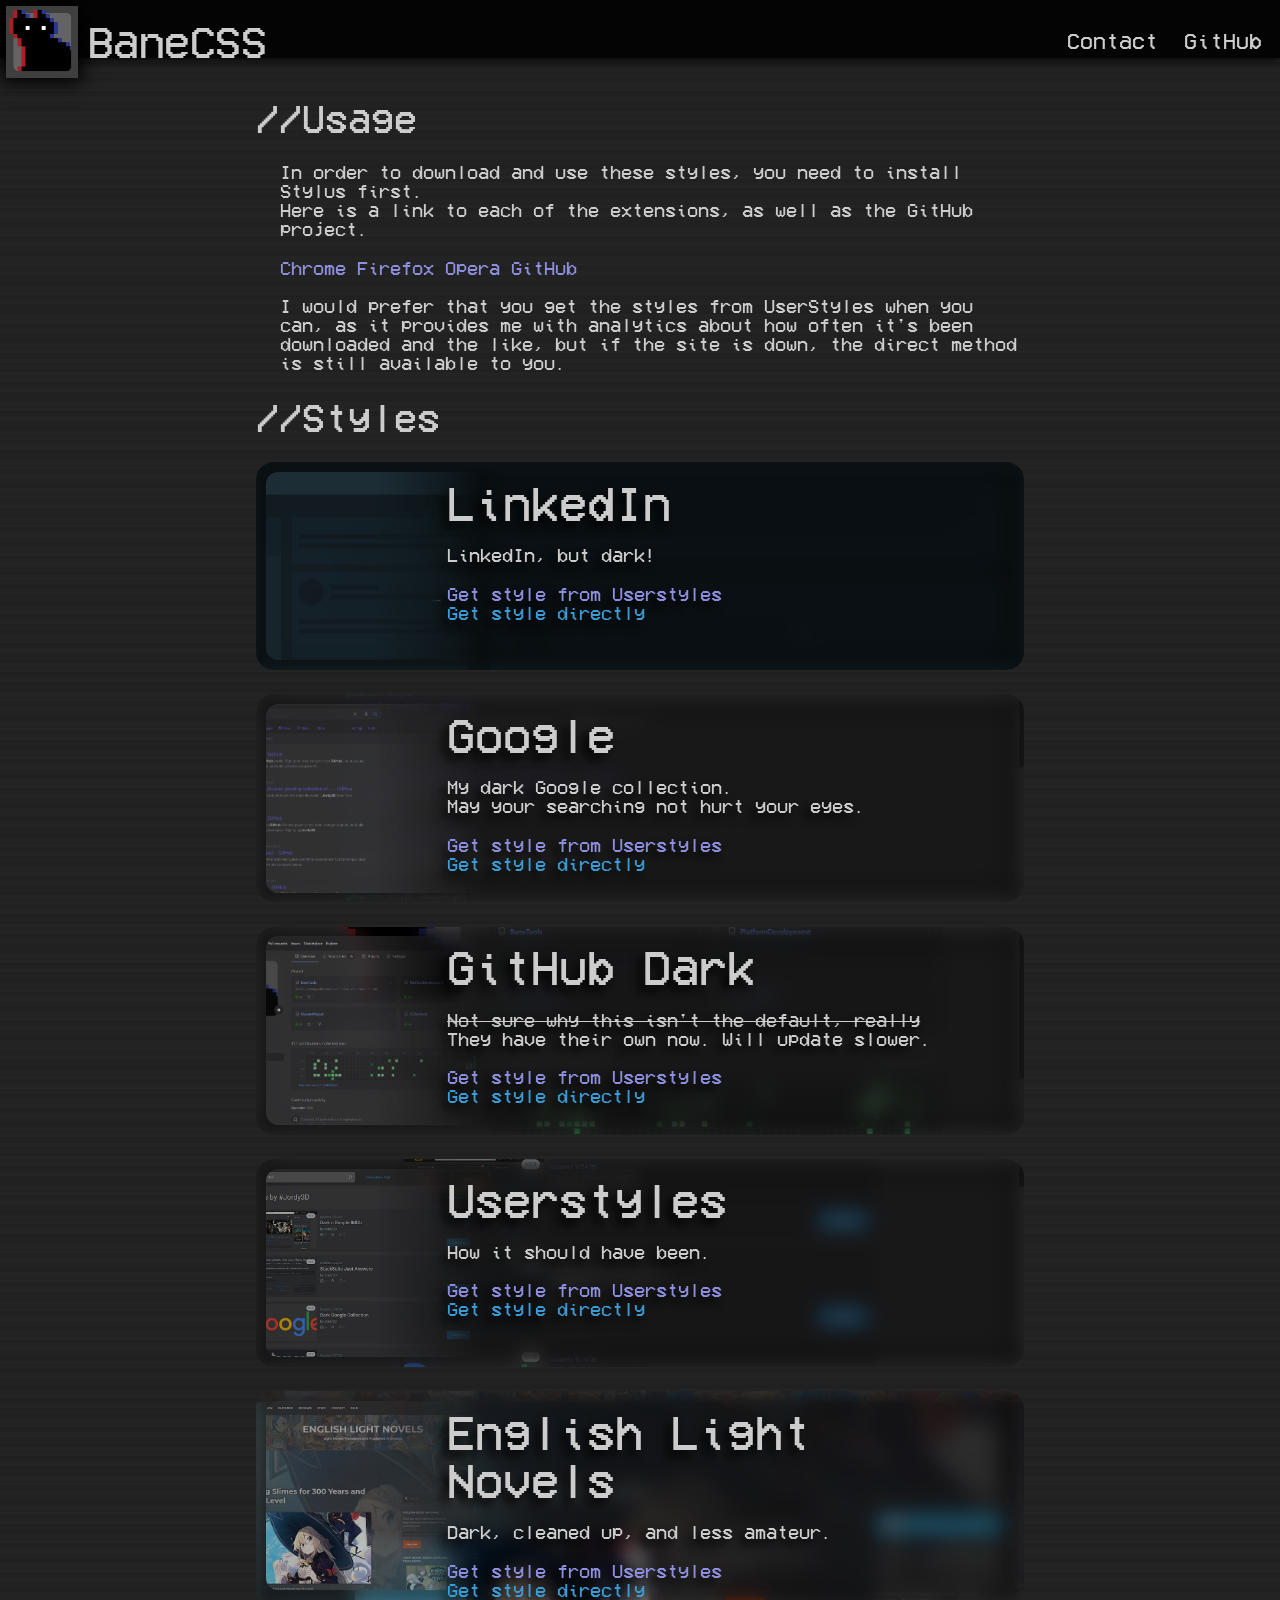
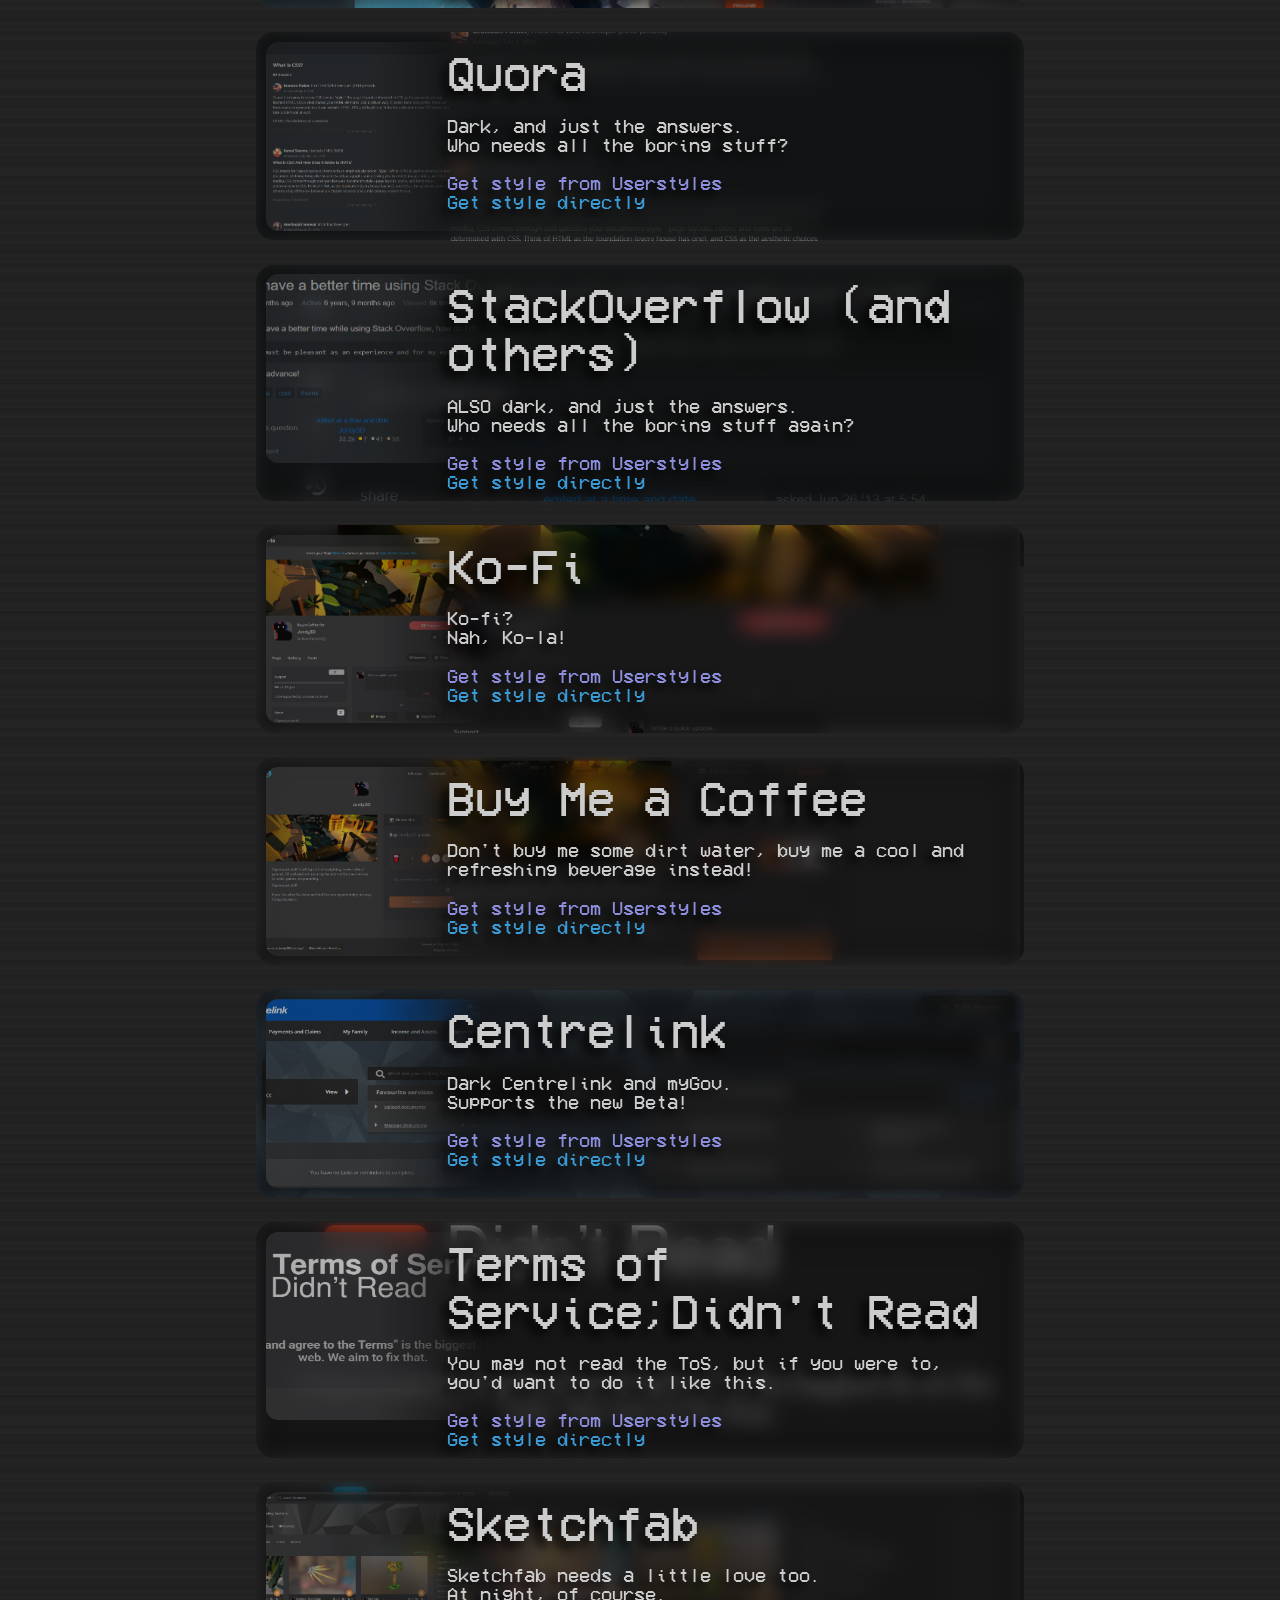
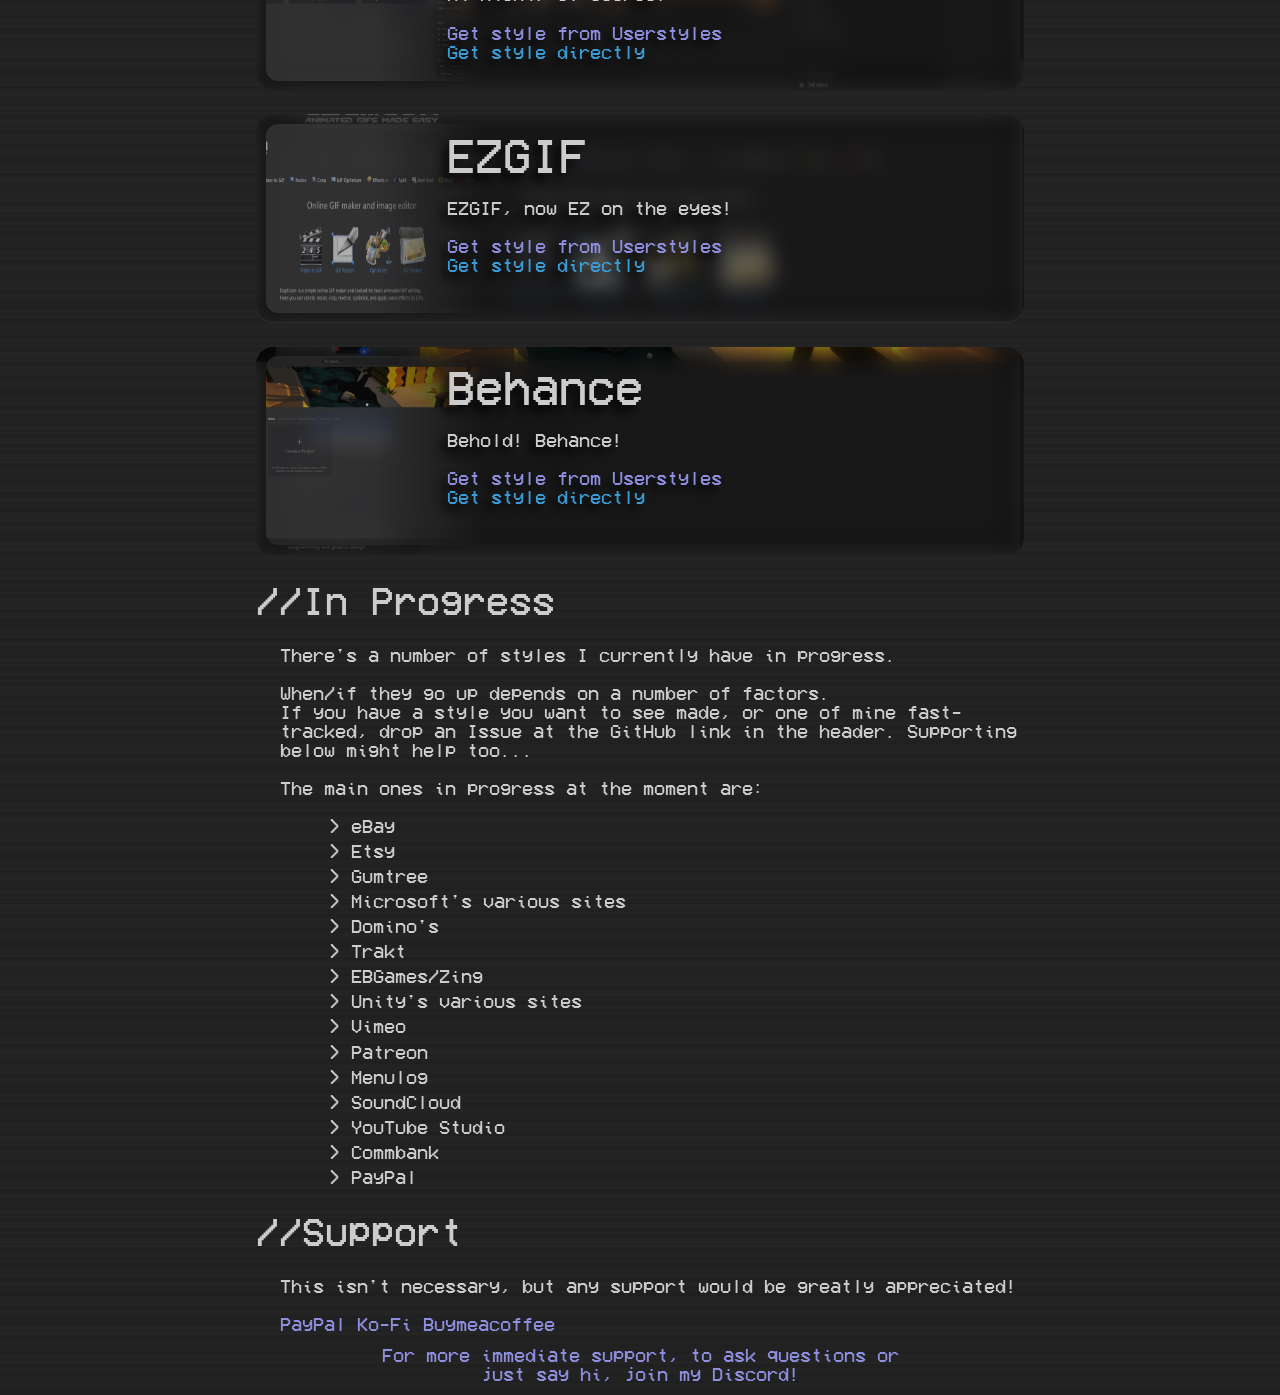
==== index.html @ 8710f9dc "Updated Google and LinkedIn" ====
<!DOCTYPE html>
<html lang="en">

<head>
    <meta charset="UTF-8">
    <link rel="stylesheet" href="./style.css">
    <link rel="icon" href="./files/logo.png">
    <title>BaneCSS</title>
</head>

<body>
    <div class="header">
        <div class="logo">
            <img class="logoImg" src="./files/logo.png" style="width:40px; height: 40px;">

            <h1 style="line-height: 0.3;">BaneCSS</h1>
        </div>

        <h4 class="NavBar">
            <a id="secret" style="opacity: 0; margin-right: 10px;" href="./test.html">Test page</a>
            <a id="contact" href="https://twitter.com/Jordy_3D">Contact</a>
            <a id="support" href="https://github.com/Jordy3D/Jordy3D.github.io/issues">GitHub</a>
        </h4>
    </div>

    <div class="crt">
        <div class="scan" style="background-image: url(./files/scan.png); background-position: center; background-size: cover;">
        </div>
    </div>
    <div class="content">
        <h1 class="separator-title">//Usage</h1>

        <div class="section">
            <div class="section-content">
                <p>In order to download and use these styles, you need to install Stylus first.<br>Here is a link to each of the extensions, as well as the GitHub project.</p>
                <div class="stylus-button-holder">
                    <a id="chrome" href="https://chrome.google.com/webstore/detail/stylus/clngdbkpkpeebahjckkjfobafhncgmne?hl=en">Chrome</a>
                    <a id="firefox" href="https://addons.mozilla.org/en-US/firefox/addon/styl-us/">Firefox</a>
                    <a id="opera" href="https://addons.opera.com/en/extensions/details/stylus/">Opera</a>
                    <a id="github-stylus" href="https://github.com/openstyles/stylus">GitHub</a>
                </div>
                <p>I would prefer that you get the styles from UserStyles when you can, as it provides me with analytics about how often it's been downloaded and the like, but if the site is down, the direct method is still available to you.</p>
            </div>
        </div>

        <h1 class="separatorTitle">//Styles</h1>


        <div class="styleListContainer">
            <div class="column">
                <div class="styleCard">
                    <div class="styleData" style="background-image: url(./files/css/images/LinkedDark.png); background-position: center; background-size: cover;">
                        <div class="styleBGFilter">
                            <div class="styleImageHolder">
                                <img loading="lazy" src="./files/css/images/LinkedDark.png "></img>
                            </div>
                            <div class="styleInfo">
                                <h4 class="styleTitle">LinkedIn</h4>
                                <p>LinkedIn, but dark!</p>
                                <div class="styleButton">
                                    <a href="https://userstyles.org/styles/173399/linkeddark">Get style from Userstyles</a>
                                    <a href="https://raw.githubusercontent.com/Jordy3D/Jordy3D.github.io/master/files/css/styles/linkedin.user.css" target="_blank" style="color: #3a9cd6;">Get style directly</a>
                                </div>
                            </div>
                        </div>
                    </div>
                </div>
                <div class="styleCard">
                    <div class="styleData" style="background-image: url(./files/css/images/google.png); background-position: center; background-size: cover;">
                        <div class="styleBGFilter">
                            <div class="styleImageHolder">
                                <img loading="lazy" src="./files/css/images/google.png "></img>
                            </div>
                            <div class="styleInfo">
                                <h4 class="styleTitle">Google</h4>
                                <p>My dark Google collection. <br>May your searching not hurt your eyes.</p>
                                <div class="styleButton">
                                    <a href="https://userstyles.org/styles/174098/dark-google-collection">Get style from Userstyles</a>
                                    <a href="https://raw.githubusercontent.com/Jordy3D/Jordy3D.github.io/master/files/css/styles/google.user.css" target="_blank" style="color: #3a9cd6;">Get style directly</a>
                                </div>
                            </div>
                        </div>
                    </div>
                </div>
                <div class="styleCard">
                    <div class="styleData" style="background-image: url(./files/css/images/github.png); background-position: center; background-size: cover;">
                        <div class="styleBGFilter">
                            <div class="styleImageHolder">
                                <img loading="lazy" src="./files/css/images/github.png "></img>
                            </div>
                            <div class="styleInfo">
                                <h4 class="styleTitle">GitHub Dark</h4>
                                <p><strike>Not sure why this isn't the default, really</strike> <br>They have their own now. Will update slower.</p>
                                <div class="styleButton">
                                    <a href="https://userstyles.org/styles/190090/github-dark-by-bane">Get style from Userstyles</a>
                                    <a href="https://raw.githubusercontent.com/Jordy3D/Jordy3D.github.io/master/files/css/styles/github.user.css" target="_blank" style="color: #3a9cd6;">Get style directly</a>
                                </div>
                            </div>
                        </div>
                    </div>
                </div>
                <div class="styleCard">
                    <div class="styleData" style="background-image: url(./files/css/images/UserStyles.png); background-position: center; background-size: cover;">
                        <div class="styleBGFilter">
                            <div class="styleImageHolder">
                                <img loading="lazy" src="./files/css/images/UserStyles.png "></img>
                            </div>
                            <div class="styleInfo">
                                <h4 class="styleTitle">Userstyles</h4>
                                <p>How it should have been.</p>
                                <div class="styleButton">
                                    <a href="https://userstyles.org/styles/189900/userstyles-how-it-should-have-been">Get style from Userstyles</a>
                                    <a href="https://raw.githubusercontent.com/Jordy3D/Jordy3D.github.io/master/files/css/styles/userstyles.user.css" target="_blank" style="color: #3a9cd6;">Get style directly</a>
                                </div>
                            </div>
                        </div>
                    </div>
                </div>
                <div class="styleCard">
                    <div class="styleData" style="background-image: url(./files/css/images/EnglishLN.png); background-position: center; background-size: cover;">
                        <div class="styleBGFilter">
                            <div class="styleImageHolder">
                                <img loading="lazy" src="./files/css/images/EnglishLN.png "></img>
                            </div>
                            <div class="styleInfo">
                                <h4 class="styleTitle">English Light Novels</h4>
                                <p>Dark, cleaned up, and less amateur.</p>
                                <div class="styleButton">
                                    <a href="https://userstyles.org/styles/186916/english-ln-dark">Get style from Userstyles</a>
                                    <a href="https://raw.githubusercontent.com/Jordy3D/Jordy3D.github.io/master/files/css/styles/eln.user.css" target="_blank" style="color: #3a9cd6;">Get style directly</a>
                                </div>
                            </div>
                        </div>
                    </div>
                </div>
                <div class="styleCard">
                    <div class="styleData" style="background-image: url(./files/css/images/quora.png); background-position: center; background-size: cover;">
                        <div class="styleBGFilter">
                            <div class="styleImageHolder">
                                <img loading="lazy" src="./files/css/images/quora.png "></img>
                            </div>
                            <div class="styleInfo ">
                                <h4 class="styleTitle ">Quora</h4>
                                <p>Dark, and just the answers. <br>Who needs all the boring stuff?</p>
                                <div class="styleButton ">
                                    <a href="https://userstyles.org/styles/185971/quora-just-answers ">Get style from Userstyles</a>
                                    <a href="https://raw.githubusercontent.com/Jordy3D/Jordy3D.github.io/master/files/css/styles/quora.user.css " target="_blank " style="color: #3a9cd6; ">Get style directly</a>
                                </div>
                            </div>
                        </div>
                    </div>
                </div>
            </div>
            <div class="column">
                <div class="styleCard">
                    <div class="styleData" style="background-image: url(./files/css/images/StackAnswers.png); background-position: center; background-size: cover;">
                        <div class="styleBGFilter">
                            <div class="styleImageHolder">
                                <img loading="lazy" src="./files/css/images/StackAnswers.png "></img>
                            </div>
                            <div class="styleInfo ">
                                <h4 class="styleTitle ">StackOverflow (and others)</h4>
                                <p>ALSO dark, and just the answers. <br>Who needs all the boring stuff again?</p>
                                <div class="styleButton ">
                                    <a href="https://userstyles.org/styles/181633/stacksuite-just-answers ">Get style from Userstyles</a>
                                    <a href="https://raw.githubusercontent.com/Jordy3D/Jordy3D.github.io/master/files/css/styles/stack.user.css " target="_blank " style="color: #3a9cd6; ">Get style directly</a>
                                </div>
                            </div>
                        </div>
                    </div>
                </div>
                <div class="styleCard">
                    <div class="styleData" style="background-image: url(./files/css/images/Ko-la.png); background-position: center; background-size: cover;">
                        <div class="styleBGFilter">
                            <div class="styleImageHolder">
                                <img loading="lazy" src="./files/css/images/Ko-la.png "></img>
                            </div>
                            <div class="styleInfo ">
                                <h4 class="styleTitle ">Ko-Fi</h4>
                                <p>Ko-fi? <br>Nah, Ko-la!</p>
                                <div class="styleButton ">
                                    <a href="https://userstyles.org/styles/176278/ko-la ">Get style from Userstyles</a>
                                    <a href="https://raw.githubusercontent.com/Jordy3D/Jordy3D.github.io/master/files/css/styles/ko-fi.user.css " target="_blank " style="color: #3a9cd6; ">Get style directly</a>
                                </div>
                            </div>
                        </div>
                    </div>
                </div>
                <div class="styleCard">
                    <div class="styleData" style="background-image: url(./files/css/images/buymeacola.png); background-position: center; background-size: cover;">
                        <div class="styleBGFilter">
                            <div class="styleImageHolder">
                                <img loading="lazy" src="./files/css/images/buymeacola.png "></img>
                            </div>
                            <div class="styleInfo ">
                                <h4 class="styleTitle ">Buy Me a Coffee</h4>
                                <p>Don't buy me some dirt water, buy me a cool and refreshing beverage instead!</p>
                                <div class="styleButton ">
                                    <a href="https://userstyles.org/styles/176276/buy-me-a-cola ">Get style from Userstyles</a>
                                    <a href="https://raw.githubusercontent.com/Jordy3D/Jordy3D.github.io/master/files/css/styles/buymeacoffee.user.css " target="_blank " style="color: #3a9cd6; ">Get style directly</a>
                                </div>
                            </div>
                        </div>
                    </div>
                </div>
                <div class="styleCard">
                    <div class="styleData" style="background-image: url(./files/css/images/centrelink.png); background-position: center; background-size: cover;">
                        <div class="styleBGFilter">
                            <div class="styleImageHolder">
                                <img loading="lazy" src="./files/css/images/centrelink.png "></img>
                            </div>
                            <div class="styleInfo ">
                                <h4 class="styleTitle ">Centrelink</h4>
                                <p>Dark Centrelink and myGov. <br>Supports the new Beta!</p>
                                <div class="styleButton ">
                                    <a href="https://userstyles.org/styles/173401/centrelink-dark ">Get style from Userstyles</a>
                                    <a href="https://raw.githubusercontent.com/Jordy3D/Jordy3D.github.io/master/files/css/styles/centrelink.user.css " target="_blank " style="color: #3a9cd6; ">Get style directly</a>
                                </div>
                            </div>
                        </div>
                    </div>
                </div>
                <div class="styleCard">
                    <div class="styleData" style="background-image: url(./files/css/images/ToSDR.png); background-position: center; background-size: cover;">
                        <div class="styleBGFilter">
                            <div class="styleImageHolder">
                                <img loading="lazy" src="./files/css/images/ToSDR.png "></img>
                            </div>
                            <div class="styleInfo ">
                                <h4 class="styleTitle ">Terms of Service;Didn't Read</h4>
                                <p>You may not read the ToS, but if you were to, you'd want to do it like this.</p>
                                <div class="styleButton ">
                                    <a href="https://userstyles.org/styles/176276/buy-me-a-cola ">Get style from Userstyles</a>
                                    <a href="https://raw.githubusercontent.com/Jordy3D/Jordy3D.github.io/master/files/css/styles/tosdr.user.css " target="_blank " style="color: #3a9cd6; ">Get style directly</a>
                                </div>
                            </div>
                        </div>
                    </div>
                </div>
                <div class="styleCard">
                    <div class="styleData" style="background-image: url(./files/css/images/sketchfab.png); background-position: center; background-size: cover;">
                        <div class="styleBGFilter">
                            <div class="styleImageHolder">
                                <img loading="lazy" src="./files/css/images/sketchfab.png "></img>
                            </div>
                            <div class="styleInfo ">
                                <h4 class="styleTitle ">Sketchfab</h4>
                                <p>Sketchfab needs a little love too. <br>At night, of course.</p>
                                <div class="styleButton ">
                                    <a href="https://userstyles.org/styles/173209/darkfab">Get style from Userstyles</a>
                                    <a href="https://raw.githubusercontent.com/Jordy3D/Jordy3D.github.io/master/files/css/styles/sketchfab.user.css " target="_blank " style="color: #3a9cd6; ">Get style directly</a>
                                </div>
                            </div>
                        </div>
                    </div>
                </div>
                <div class="styleCard">
                    <div class="styleData" style="background-image: url(./files/css/images/ezgif.png); background-position: center; background-size: cover;">
                        <div class="styleBGFilter">
                            <div class="styleImageHolder">
                                <img loading="lazy" src="./files/css/images/ezgif.png "></img>
                            </div>
                            <div class="styleInfo ">
                                <h4 class="styleTitle ">EZGIF</h4>
                                <p>EZGIF, now EZ on the eyes!</p>
                                <div class="styleButton ">
                                    <a href="https://userstyles.org/styles/190136">Get style from Userstyles</a>
                                    <a href="https://raw.githubusercontent.com/Jordy3D/Jordy3D.github.io/master/files/css/styles/ezgif.user.css " target="_blank " style="color: #3a9cd6; ">Get style directly</a>
                                </div>
                            </div>
                        </div>
                    </div>
                </div>
            </div>
            <div class="styleCard">
                <div class="styleData" style="background-image: url(./files/css/images/behance.png); background-position: center; background-size: cover;">
                    <div class="styleBGFilter">
                        <div class="styleImageHolder">
                            <img loading="lazy" src="./files/css/images/behance.png "></img>
                        </div>
                        <div class="styleInfo ">
                            <h4 class="styleTitle ">Behance</h4>
                            <p>Behold! Behance!</p>
                            <div class="styleButton ">
                                <a href="https://userstyles.org/styles/190969/behance-dark-by-bane">Get style from Userstyles</a>
                                <a href="https://raw.githubusercontent.com/Jordy3D/Jordy3D.github.io/master/files/css/styles/behance.user.css " target="_blank " style="color: #3a9cd6; ">Get style directly</a>
                            </div>
                        </div>
                    </div>
                </div>
            </div>
        </div>
        <!-- 
            This is where more Cards go. Here's an example one!

            <div class="styleCard">
                <div class="styleData" style="background-image: url(./files/css/images/STYLE.png); background-position: center; background-size: cover;">
                        <div class="styleBGFilter">
                        <div class="styleImageHolder">
                            <img loading="lazy" src="./files/css/images/STYLE.png "></img>
                        </div>
                        <div class="styleInfo ">
                            <h4 class="styleTitle ">STYLE TITLE</h4>
                            <p>STYLE DESCRIPTION</p>
                            <div class="styleButton ">
                                <a href="STYLE LINK">Get style from Userstyles</a>
                                <a href="https://raw.githubusercontent.com/Jordy3D/Jordy3D.github.io/master/files/css/styles/STYLE.user.css " target="_blank " style="color: #3a9cd6; ">Get style directly</a>
                            </div>
                        </div>
                    </div>
                </div>
            </div>
        -->



        <h1 class="separator-title ">//In Progress</h1>

        <div class="section ">
            <div class="section-content ">
                <p>There's a number of styles I currently have in progress. <br><br>When/if they go up depends on a number of factors. <br>If you have a style you want to see made, or one of mine fast-tracked, drop an Issue at the GitHub link in the header.
                    Supporting below might help too...<br> <br>The main ones in progress at the moment are:
                    <ul id="inProgress">
                        <li>> eBay</li>
                        <li>> Etsy</li>
                        <li>> Gumtree</li>
                        <li>> Microsoft's various sites</li>
                        <li>> Domino's</li>
                        <li>> Trakt</li>
                        <li>> EBGames/Zing</li>
                        <li>> Unity's various sites</li>
                        <li>> Vimeo</li>
                        <li>> Patreon</li>
                        <li>> Menulog</li>
                        <li>> SoundCloud</li>
                        <li>> YouTube Studio</li>
                        <li>> Commbank</li>
                        <li>> PayPal</li>
                    </ul>
                </p>
            </div>
        </div>


        <h1 class="separator-title ">//Support</h1>

        <div class="section ">
            <div class="section-content ">
                <p>This isn't necessary, but any support would be greatly appreciated!</p>
                <div class="supportLinks ">
                    <a href="https://www.paypal.com/paypalme/jordy3d ">PayPal</a>
                    <a href="https://ko-fi.com/jordy3d ">Ko-Fi</a>
                    <a href="https://www.buymeacoffee.com/jordy3d ">Buymeacoffee</a>
                </div>
            </div>
        </div>

        <a href="https://discord.gg/xSgqdeD ">
            <div class="discordBody">
                <div class="discordContent">
                    <p>For more immediate support, to ask questions or just say hi, join my Discord!</p>
                </div>
            </div>
        </a>

    </div>
    </div>
</body>

</html>
---- style.css ----
/* ==========
Scrollbars
========== */

::-webkit-scrollbar {
    width: 10px;
}

::-webkit-scrollbar-track {
    background: #fff0;
}

::-webkit-scrollbar-thumb {
    background: rgb(48, 47, 47);
}

::-webkit-scrollbar-thumb:hover {
    background: #252525;
}


/* ==========
Main Body / General Settings
========== */

body,
html {
    background-image: repeating-linear-gradient(0deg, rgb(32, 32, 32) 0px, rgb(32, 32, 32) 2px, rgb(33, 33, 33) 2px, rgb(33, 33, 33) 4px, rgb(34, 34, 34) 4px, rgb(34, 34, 34) 6px, rgb(33, 33, 33) 6px, rgb(33, 33, 33) 8px, rgb(36, 36, 36) 8px, rgb(36, 36, 36) 10px, rgb(35, 35, 35) 10px, rgb(35, 35, 35) 12px, rgb(33, 33, 33) 12px, rgb(33, 33, 33) 14px, rgb(32, 32, 32) 14px, rgb(32, 32, 32) 16px, rgb(36, 36, 36) 16px, rgb(36, 36, 36) 18px, rgb(34, 34, 34) 18px, rgb(34, 34, 34) 20px, rgb(35, 35, 35) 20px, rgb(35, 35, 35) 22px, rgb(35, 35, 35) 22px, rgb(35, 35, 35) 24px);
    margin: 0;
    background-color: #1d1d1d;
    color: #ccc;
    zoom: 1.1;
}

@font-face {
    font-family: 'VCR OSD Mono';
    src: url('./files/fonts/VCROSDMono.woff') format('woff'), url('./files/fonts/VCR_OSD_MONO_1.001.ttf') format('truetype');
    font-weight: normal;
    font-style: normal;
}

* {
    font-family: 'VCR OSD Mono';
    font-weight: normal;
    font-style: normal;
}

a {
    color: #8e8edf;
    text-decoration: none;
}

.content {
    width: 60%;
    margin: 0 auto;
    min-width: 600px;
    padding-top: 60px;
}


/* ==========
Header
========== */

.header {
    background: #000d !important;
    display: inline-flex;
    width: 100%;
    height: 3em;
    position: fixed;
    z-index: 100;
    /*clip-path: polygon(0 0, 100% 0%, 100% 80%, 0% 100%);*/
}

.header,
.logoImg {
    box-shadow: 0 0 10px 2px #000;
}

.header>* {
    display: flex;
    margin: 5px;
}

.logo {
    transform: scale(1.5);
    transform-origin: 0 0;
}

.logo h1 {
    font-size: x-large;
    margin-left: 5px;
}

.NavBar {
    float: right;
    right: 10px;
    position: absolute;
    height: auto;
    top: 42%;
    font-size: large;
    /*transform: rotateZ(-1deg);*/
}

.NavBar a {
    float: right;
    margin-left: 2ch;
    color: #ccc;
}


/* ==========
Style Cards
========== */


/*
.styleCard:nth-child(odd) {
    clip-path: polygon(98% 0%, 100% 50%, 98% 100%, 0% 100%, 2% 50%, 0% 0%);
    transform: translateX(1em);
    transition: transform 100ms;
}

.styleCard:nth-child(even) {
    clip-path: polygon(100% 0%, 98% 50%, 100% 100%, 2% 100%, 0% 50%, 2% 0%);
    transform: translateX(-1em);
    transition: transform 100ms;
}

.styleCard:nth-child(odd):hover {
    transform: translateX(2em);
    transition: transform 200ms;
}

.styleCard:nth-child(even):hover {
    transform: translateX(-2em);
    transition: transform 200ms;
}
*/

.styleData {
    background-color: #202020;
    border-radius: 15px;
    min-width: 300px;
    height: fit-content !important;
    box-sizing: border-box;
    color: #ccc;
    display: flex;
    margin: 20px 0;
    padding: 0px 0 0px 0em;
    /*Shadow*/
    -webkit-box-shadow: inset 0px 0px 32px 0px rgba(0, 0, 0, .5);
    -moz-box-shadow: inset 0px 0px 32px 0px rgba(0, 0, 0, .5);
    box-shadow: inset 0px 0px 32px 0px rgba(0, 0, 0, .5);
    /* Transitions*/
    transition: color 200ms;
}

.styleData:hover {
    color: #fff !important;
    /* Transitions*/
    transition: color 200ms;
}

.styleBGFilter {
    border-radius: 15px;
    display: flex;
    width: 100%;
    padding: 8px;
    backdrop-filter: brightness(0.4) blur(8px);
}

.styleImageHolder {
    background-size: cover;
    height: 156px;
    width: 300px;
    background-position-x: 50%;
    border-radius: 10px 0 0 10px;
    margin-right: -150px;
    -webkit-mask-image: linear-gradient(to right, rgba(0, 0, 0, 0.65) 0%, rgba(0, 0, 0, 0.65) 30%, rgba(0, 0, 0, 0) 60%);
    mask-image: linear-gradient(to right, rgba(0, 0, 0, 0.65) 0%, rgba(0, 0, 0, 0.65) 30%, rgba(0, 0, 0, 0) 60%);
    z-index: -100;
}

.styleImageHolder img {
    height: 156px;
    width: 300px;
    left: -70px;
    position: relative;
}

.styleInfo {
    width: 100%;
    padding-right: 20px;
    text-shadow: -5px 5px 8px black;
    border-radius: inherit;
}

.styleTitle {
    margin-top: 5px;
    margin-bottom: 10px;
    font-size: 30pt;
}

.styleButton {
    display: grid;
}


/* ==========
Extra content
========== */

.section-content {
    margin-left: 20px;
}

.supportLinks {
    display: block;
}

#inProgress {
    list-style-type: none;
}

#inProgress li {
    margin-top: 5px;
}

.discordContent p {
    width: 70%;
    margin: 10px auto;
    text-align: center;
}
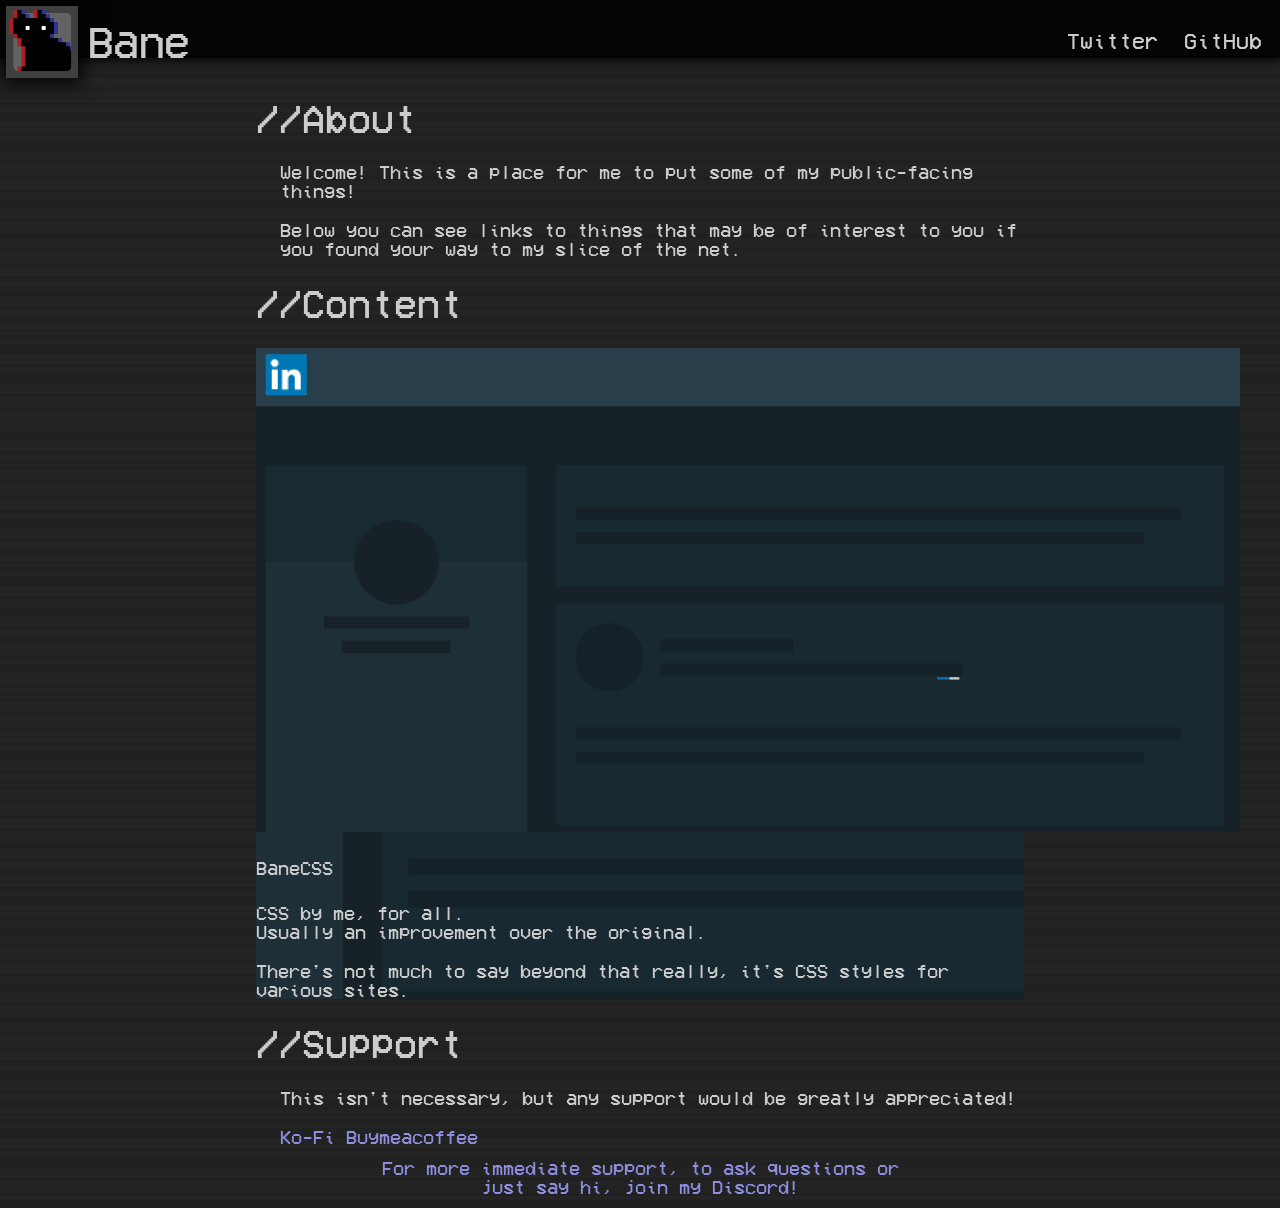
==== commit 63a4bb60: "Updated Tos;DR, updated whole site" ====
--- a/index.html
+++ b/index.html
@@ -13,13 +13,16 @@
         <div class="logo">
             <img class="logoImg" src="./files/logo.png" style="width:40px; height: 40px;">
 
-            <h1 style="line-height: 0.3;">BaneCSS</h1>
+            <h1 style="line-height: 0.3;">Bane</h1>
+            <a href="./index.html">
+                <span class="linkSpan"></span>
+            </a>
         </div>
 
         <h4 class="NavBar">
             <a id="secret" style="opacity: 0; margin-right: 10px;" href="./test.html">Test page</a>
-            <a id="contact" href="https://twitter.com/Jordy_3D">Contact</a>
-            <a id="support" href="https://github.com/Jordy3D/Jordy3D.github.io/issues">GitHub</a>
+            <a id="contact" href="https://twitter.com/Jordy_3D">Twitter</a>
+            <a id="support" href="https://github.com/Jordy3D/">GitHub</a>
         </h4>
     </div>
 
@@ -28,343 +31,80 @@
         </div>
     </div>
     <div class="content">
-        <h1 class="separator-title">//Usage</h1>
+        <h1 class="separator-title">//About</h1>
 
         <div class="section">
             <div class="section-content">
-                <p>In order to download and use these styles, you need to install Stylus first.<br>Here is a link to each of the extensions, as well as the GitHub project.</p>
-                <div class="stylus-button-holder">
-                    <a id="chrome" href="https://chrome.google.com/webstore/detail/stylus/clngdbkpkpeebahjckkjfobafhncgmne?hl=en">Chrome</a>
-                    <a id="firefox" href="https://addons.mozilla.org/en-US/firefox/addon/styl-us/">Firefox</a>
-                    <a id="opera" href="https://addons.opera.com/en/extensions/details/stylus/">Opera</a>
-                    <a id="github-stylus" href="https://github.com/openstyles/stylus">GitHub</a>
-                </div>
-                <p>I would prefer that you get the styles from UserStyles when you can, as it provides me with analytics about how often it's been downloaded and the like, but if the site is down, the direct method is still available to you.</p>
+                <p>Welcome! This is a place for me to put some of my public-facing things!</p>
+                <p>Below you can see links to things that may be of interest to you if you found your way to my slice of the net.</p>
             </div>
         </div>
 
-        <h1 class="separatorTitle">//Styles</h1>
+        <h1 class="separatorTitle">//Content</h1>
 
-
-        <div class="styleListContainer">
+        <div class="objectListContainer">
             <div class="column">
-                <div class="styleCard">
-                    <div class="styleData" style="background-image: url(./files/css/images/LinkedDark.png); background-position: center; background-size: cover;">
-                        <div class="styleBGFilter">
-                            <div class="styleImageHolder">
+                <div class="objectCard">
+                    <div class="objectCardBG" style="background-image: url(./files/css/images/LinkedDark.png); background-position: center; background-size: cover;">
+                        <div class="objectCardFilter">
+                            <div class="objectCardImageHolder">
                                 <img loading="lazy" src="./files/css/images/LinkedDark.png "></img>
                             </div>
-                            <div class="styleInfo">
-                                <h4 class="styleTitle">LinkedIn</h4>
-                                <p>LinkedIn, but dark!</p>
-                                <div class="styleButton">
-                                    <a href="https://userstyles.org/styles/173399/linkeddark">Get style from Userstyles</a>
-                                    <a href="https://raw.githubusercontent.com/Jordy3D/Jordy3D.github.io/master/files/css/styles/linkedin.user.css" target="_blank" style="color: #3a9cd6;">Get style directly</a>
+                            <div class="objectCardInfo">
+                                <div class="objectCardHeader">
+                                    <h4 class="objectCardTitle">BaneCSS</h4>
                                 </div>
+                                <p>CSS by me, for all.<br>Usually an improvement over the original.</p>
+                                <p>There's not much to say beyond that really, it's CSS styles for various sites.</p>
+                                <a href="./banecss.html">
+                                    <span class="linkSpan"></span>
+                                </a>
                             </div>
                         </div>
                     </div>
                 </div>
-                <div class="styleCard">
-                    <div class="styleData" style="background-image: url(./files/css/images/google.png); background-position: center; background-size: cover;">
-                        <div class="styleBGFilter">
-                            <div class="styleImageHolder">
-                                <img loading="lazy" src="./files/css/images/google.png "></img>
+                <!-- 
+            This is where more Cards go. Here's an example one!
+             <div class="objectCard">
+                    <div class="objectCardBG" style="background-image: url(./files/css/images/LinkedDark.png); background-position: center; background-size: cover;">
+                        <div class="objectCardFilter">
+                            <div class="objectCardImageHolder">
+                                <img loading="lazy" src="./files/css/images/LinkedDark.png "></img>
                             </div>
-                            <div class="styleInfo">
-                                <h4 class="styleTitle">Google</h4>
-                                <p>My dark Google collection. <br>May your searching not hurt your eyes.</p>
-                                <div class="styleButton">
-                                    <a href="https://userstyles.org/styles/174098/dark-google-collection">Get style from Userstyles</a>
-                                    <a href="https://raw.githubusercontent.com/Jordy3D/Jordy3D.github.io/master/files/css/styles/google.user.css" target="_blank" style="color: #3a9cd6;">Get style directly</a>
+                            <div class="objectCardInfo">
+                                <div class="objectCardHeader">
+                                    <h4 class="objectCardTitle">BaneCSS</h4>
                                 </div>
+                                <p>CSS by me, for all.<br>Usually an improvement over the original.</p>
+                                <p>There's not much to say beyond that really, it's CSS styles for various sites.</p>
                             </div>
                         </div>
                     </div>
                 </div>
-                <div class="styleCard">
-                    <div class="styleData" style="background-image: url(./files/css/images/github.png); background-position: center; background-size: cover;">
-                        <div class="styleBGFilter">
-                            <div class="styleImageHolder">
-                                <img loading="lazy" src="./files/css/images/github.png "></img>
-                            </div>
-                            <div class="styleInfo">
-                                <h4 class="styleTitle">GitHub Dark</h4>
-                                <p><strike>Not sure why this isn't the default, really</strike> <br>They have their own now. Will update slower.</p>
-                                <div class="styleButton">
-                                    <a href="https://userstyles.org/styles/190090/github-dark-by-bane">Get style from Userstyles</a>
-                                    <a href="https://raw.githubusercontent.com/Jordy3D/Jordy3D.github.io/master/files/css/styles/github.user.css" target="_blank" style="color: #3a9cd6;">Get style directly</a>
-                                </div>
-                            </div>
+        -->
+
+                <h1 class="separator-title ">//Support</h1>
+
+                <div class="section ">
+                    <div class="section-content ">
+                        <p>This isn't necessary, but any support would be greatly appreciated!</p>
+                        <div class="supportLinks ">
+                            <a href="https://ko-fi.com/jordy3d ">Ko-Fi</a>
+                            <a href="https://www.buymeacoffee.com/jordy3d ">Buymeacoffee</a>
                         </div>
                     </div>
                 </div>
-                <div class="styleCard">
-                    <div class="styleData" style="background-image: url(./files/css/images/UserStyles.png); background-position: center; background-size: cover;">
-                        <div class="styleBGFilter">
-                            <div class="styleImageHolder">
-                                <img loading="lazy" src="./files/css/images/UserStyles.png "></img>
-                            </div>
-                            <div class="styleInfo">
-                                <h4 class="styleTitle">Userstyles</h4>
-                                <p>How it should have been.</p>
-                                <div class="styleButton">
-                                    <a href="https://userstyles.org/styles/189900/userstyles-how-it-should-have-been">Get style from Userstyles</a>
-                                    <a href="https://raw.githubusercontent.com/Jordy3D/Jordy3D.github.io/master/files/css/styles/userstyles.user.css" target="_blank" style="color: #3a9cd6;">Get style directly</a>
-                                </div>
-                            </div>
+
+                <a href="https://discord.gg/xSgqdeD ">
+                    <div class="discordBody">
+                        <div class="discordContent">
+                            <p>For more immediate support, to ask questions or just say hi, join my Discord!</p>
                         </div>
                     </div>
-                </div>
-                <div class="styleCard">
-                    <div class="styleData" style="background-image: url(./files/css/images/EnglishLN.png); background-position: center; background-size: cover;">
-                        <div class="styleBGFilter">
-                            <div class="styleImageHolder">
-                                <img loading="lazy" src="./files/css/images/EnglishLN.png "></img>
-                            </div>
-                            <div class="styleInfo">
-                                <h4 class="styleTitle">English Light Novels</h4>
-                                <p>Dark, cleaned up, and less amateur.</p>
-                                <div class="styleButton">
-                                    <a href="https://userstyles.org/styles/186916/english-ln-dark">Get style from Userstyles</a>
-                                    <a href="https://raw.githubusercontent.com/Jordy3D/Jordy3D.github.io/master/files/css/styles/eln.user.css" target="_blank" style="color: #3a9cd6;">Get style directly</a>
-                                </div>
-                            </div>
-                        </div>
-                    </div>
-                </div>
-                <div class="styleCard">
-                    <div class="styleData" style="background-image: url(./files/css/images/quora.png); background-position: center; background-size: cover;">
-                        <div class="styleBGFilter">
-                            <div class="styleImageHolder">
-                                <img loading="lazy" src="./files/css/images/quora.png "></img>
-                            </div>
-                            <div class="styleInfo ">
-                                <h4 class="styleTitle ">Quora</h4>
-                                <p>Dark, and just the answers. <br>Who needs all the boring stuff?</p>
-                                <div class="styleButton ">
-                                    <a href="https://userstyles.org/styles/185971/quora-just-answers ">Get style from Userstyles</a>
-                                    <a href="https://raw.githubusercontent.com/Jordy3D/Jordy3D.github.io/master/files/css/styles/quora.user.css " target="_blank " style="color: #3a9cd6; ">Get style directly</a>
-                                </div>
-                            </div>
-                        </div>
-                    </div>
-                </div>
-            </div>
-            <div class="column">
-                <div class="styleCard">
-                    <div class="styleData" style="background-image: url(./files/css/images/StackAnswers.png); background-position: center; background-size: cover;">
-                        <div class="styleBGFilter">
-                            <div class="styleImageHolder">
-                                <img loading="lazy" src="./files/css/images/StackAnswers.png "></img>
-                            </div>
-                            <div class="styleInfo ">
-                                <h4 class="styleTitle ">StackOverflow (and others)</h4>
-                                <p>ALSO dark, and just the answers. <br>Who needs all the boring stuff again?</p>
-                                <div class="styleButton ">
-                                    <a href="https://userstyles.org/styles/181633/stacksuite-just-answers ">Get style from Userstyles</a>
-                                    <a href="https://raw.githubusercontent.com/Jordy3D/Jordy3D.github.io/master/files/css/styles/stack.user.css " target="_blank " style="color: #3a9cd6; ">Get style directly</a>
-                                </div>
-                            </div>
-                        </div>
-                    </div>
-                </div>
-                <div class="styleCard">
-                    <div class="styleData" style="background-image: url(./files/css/images/Ko-la.png); background-position: center; background-size: cover;">
-                        <div class="styleBGFilter">
-                            <div class="styleImageHolder">
-                                <img loading="lazy" src="./files/css/images/Ko-la.png "></img>
-                            </div>
-                            <div class="styleInfo ">
-                                <h4 class="styleTitle ">Ko-Fi</h4>
-                                <p>Ko-fi? <br>Nah, Ko-la!</p>
-                                <div class="styleButton ">
-                                    <a href="https://userstyles.org/styles/176278/ko-la ">Get style from Userstyles</a>
-                                    <a href="https://raw.githubusercontent.com/Jordy3D/Jordy3D.github.io/master/files/css/styles/ko-fi.user.css " target="_blank " style="color: #3a9cd6; ">Get style directly</a>
-                                </div>
-                            </div>
-                        </div>
-                    </div>
-                </div>
-                <div class="styleCard">
-                    <div class="styleData" style="background-image: url(./files/css/images/buymeacola.png); background-position: center; background-size: cover;">
-                        <div class="styleBGFilter">
-                            <div class="styleImageHolder">
-                                <img loading="lazy" src="./files/css/images/buymeacola.png "></img>
-                            </div>
-                            <div class="styleInfo ">
-                                <h4 class="styleTitle ">Buy Me a Coffee</h4>
-                                <p>Don't buy me some dirt water, buy me a cool and refreshing beverage instead!</p>
-                                <div class="styleButton ">
-                                    <a href="https://userstyles.org/styles/176276/buy-me-a-cola ">Get style from Userstyles</a>
-                                    <a href="https://raw.githubusercontent.com/Jordy3D/Jordy3D.github.io/master/files/css/styles/buymeacoffee.user.css " target="_blank " style="color: #3a9cd6; ">Get style directly</a>
-                                </div>
-                            </div>
-                        </div>
-                    </div>
-                </div>
-                <div class="styleCard">
-                    <div class="styleData" style="background-image: url(./files/css/images/centrelink.png); background-position: center; background-size: cover;">
-                        <div class="styleBGFilter">
-                            <div class="styleImageHolder">
-                                <img loading="lazy" src="./files/css/images/centrelink.png "></img>
-                            </div>
-                            <div class="styleInfo ">
-                                <h4 class="styleTitle ">Centrelink</h4>
-                                <p>Dark Centrelink and myGov. <br>Supports the new Beta!</p>
-                                <div class="styleButton ">
-                                    <a href="https://userstyles.org/styles/173401/centrelink-dark ">Get style from Userstyles</a>
-                                    <a href="https://raw.githubusercontent.com/Jordy3D/Jordy3D.github.io/master/files/css/styles/centrelink.user.css " target="_blank " style="color: #3a9cd6; ">Get style directly</a>
-                                </div>
-                            </div>
-                        </div>
-                    </div>
-                </div>
-                <div class="styleCard">
-                    <div class="styleData" style="background-image: url(./files/css/images/ToSDR.png); background-position: center; background-size: cover;">
-                        <div class="styleBGFilter">
-                            <div class="styleImageHolder">
-                                <img loading="lazy" src="./files/css/images/ToSDR.png "></img>
-                            </div>
-                            <div class="styleInfo ">
-                                <h4 class="styleTitle ">Terms of Service;Didn't Read</h4>
-                                <p>You may not read the ToS, but if you were to, you'd want to do it like this.</p>
-                                <div class="styleButton ">
-                                    <a href="https://userstyles.org/styles/176276/buy-me-a-cola ">Get style from Userstyles</a>
-                                    <a href="https://raw.githubusercontent.com/Jordy3D/Jordy3D.github.io/master/files/css/styles/tosdr.user.css " target="_blank " style="color: #3a9cd6; ">Get style directly</a>
-                                </div>
-                            </div>
-                        </div>
-                    </div>
-                </div>
-                <div class="styleCard">
-                    <div class="styleData" style="background-image: url(./files/css/images/sketchfab.png); background-position: center; background-size: cover;">
-                        <div class="styleBGFilter">
-                            <div class="styleImageHolder">
-                                <img loading="lazy" src="./files/css/images/sketchfab.png "></img>
-                            </div>
-                            <div class="styleInfo ">
-                                <h4 class="styleTitle ">Sketchfab</h4>
-                                <p>Sketchfab needs a little love too. <br>At night, of course.</p>
-                                <div class="styleButton ">
-                                    <a href="https://userstyles.org/styles/173209/darkfab">Get style from Userstyles</a>
-                                    <a href="https://raw.githubusercontent.com/Jordy3D/Jordy3D.github.io/master/files/css/styles/sketchfab.user.css " target="_blank " style="color: #3a9cd6; ">Get style directly</a>
-                                </div>
-                            </div>
-                        </div>
-                    </div>
-                </div>
-                <div class="styleCard">
-                    <div class="styleData" style="background-image: url(./files/css/images/ezgif.png); background-position: center; background-size: cover;">
-                        <div class="styleBGFilter">
-                            <div class="styleImageHolder">
-                                <img loading="lazy" src="./files/css/images/ezgif.png "></img>
-                            </div>
-                            <div class="styleInfo ">
-                                <h4 class="styleTitle ">EZGIF</h4>
-                                <p>EZGIF, now EZ on the eyes!</p>
-                                <div class="styleButton ">
-                                    <a href="https://userstyles.org/styles/190136">Get style from Userstyles</a>
-                                    <a href="https://raw.githubusercontent.com/Jordy3D/Jordy3D.github.io/master/files/css/styles/ezgif.user.css " target="_blank " style="color: #3a9cd6; ">Get style directly</a>
-                                </div>
-                            </div>
-                        </div>
-                    </div>
-                </div>
-            </div>
-            <div class="styleCard">
-                <div class="styleData" style="background-image: url(./files/css/images/behance.png); background-position: center; background-size: cover;">
-                    <div class="styleBGFilter">
-                        <div class="styleImageHolder">
-                            <img loading="lazy" src="./files/css/images/behance.png "></img>
-                        </div>
-                        <div class="styleInfo ">
-                            <h4 class="styleTitle ">Behance</h4>
-                            <p>Behold! Behance!</p>
-                            <div class="styleButton ">
-                                <a href="https://userstyles.org/styles/190969/behance-dark-by-bane">Get style from Userstyles</a>
-                                <a href="https://raw.githubusercontent.com/Jordy3D/Jordy3D.github.io/master/files/css/styles/behance.user.css " target="_blank " style="color: #3a9cd6; ">Get style directly</a>
-                            </div>
-                        </div>
-                    </div>
-                </div>
+                </a>
+
             </div>
         </div>
-        <!-- 
-            This is where more Cards go. Here's an example one!
-
-            <div class="styleCard">
-                <div class="styleData" style="background-image: url(./files/css/images/STYLE.png); background-position: center; background-size: cover;">
-                        <div class="styleBGFilter">
-                        <div class="styleImageHolder">
-                            <img loading="lazy" src="./files/css/images/STYLE.png "></img>
-                        </div>
-                        <div class="styleInfo ">
-                            <h4 class="styleTitle ">STYLE TITLE</h4>
-                            <p>STYLE DESCRIPTION</p>
-                            <div class="styleButton ">
-                                <a href="STYLE LINK">Get style from Userstyles</a>
-                                <a href="https://raw.githubusercontent.com/Jordy3D/Jordy3D.github.io/master/files/css/styles/STYLE.user.css " target="_blank " style="color: #3a9cd6; ">Get style directly</a>
-                            </div>
-                        </div>
-                    </div>
-                </div>
-            </div>
-        -->
-
-
-
-        <h1 class="separator-title ">//In Progress</h1>
-
-        <div class="section ">
-            <div class="section-content ">
-                <p>There's a number of styles I currently have in progress. <br><br>When/if they go up depends on a number of factors. <br>If you have a style you want to see made, or one of mine fast-tracked, drop an Issue at the GitHub link in the header.
-                    Supporting below might help too...<br> <br>The main ones in progress at the moment are:
-                    <ul id="inProgress">
-                        <li>> eBay</li>
-                        <li>> Etsy</li>
-                        <li>> Gumtree</li>
-                        <li>> Microsoft's various sites</li>
-                        <li>> Domino's</li>
-                        <li>> Trakt</li>
-                        <li>> EBGames/Zing</li>
-                        <li>> Unity's various sites</li>
-                        <li>> Vimeo</li>
-                        <li>> Patreon</li>
-                        <li>> Menulog</li>
-                        <li>> SoundCloud</li>
-                        <li>> YouTube Studio</li>
-                        <li>> Commbank</li>
-                        <li>> PayPal</li>
-                    </ul>
-                </p>
-            </div>
-        </div>
-
-
-        <h1 class="separator-title ">//Support</h1>
-
-        <div class="section ">
-            <div class="section-content ">
-                <p>This isn't necessary, but any support would be greatly appreciated!</p>
-                <div class="supportLinks ">
-                    <a href="https://www.paypal.com/paypalme/jordy3d ">PayPal</a>
-                    <a href="https://ko-fi.com/jordy3d ">Ko-Fi</a>
-                    <a href="https://www.buymeacoffee.com/jordy3d ">Buymeacoffee</a>
-                </div>
-            </div>
-        </div>
-
-        <a href="https://discord.gg/xSgqdeD ">
-            <div class="discordBody">
-                <div class="discordContent">
-                    <p>For more immediate support, to ask questions or just say hi, join my Discord!</p>
-                </div>
-            </div>
-        </a>
-
-    </div>
-    </div>
 </body>
 
 </html>
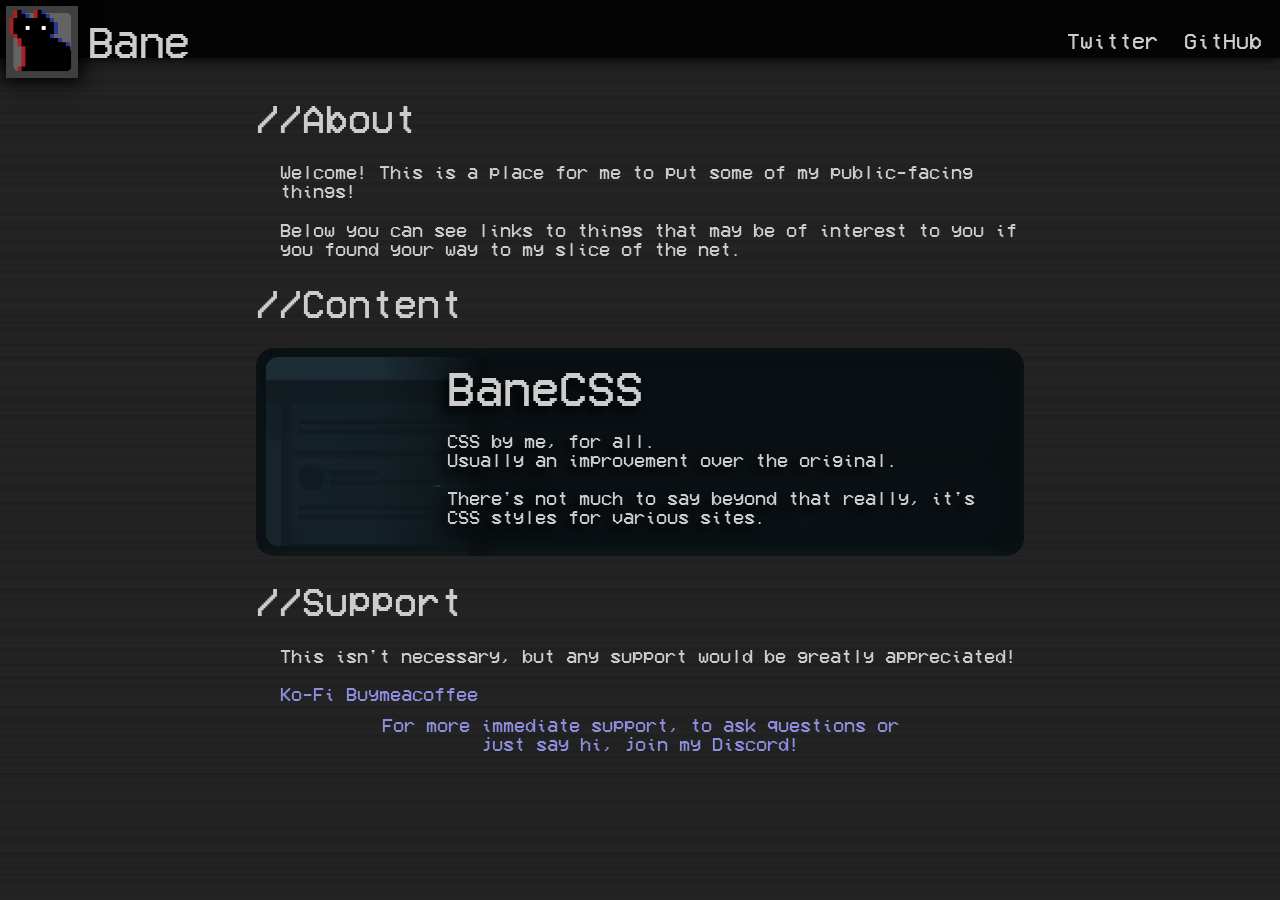
==== commit 3377367b: "Fixed minor card bug" ====
--- a/index.html
+++ b/index.html
@@ -5,7 +5,7 @@
     <meta charset="UTF-8">
     <link rel="stylesheet" href="./style.css">
     <link rel="icon" href="./files/logo.png">
-    <title>BaneCSS</title>
+    <title>Bane // Home</title>
 </head>
 
 <body>
@@ -45,7 +45,7 @@
         <div class="objectListContainer">
             <div class="column">
                 <div class="objectCard">
-                    <div class="objectCardBG" style="background-image: url(./files/css/images/LinkedDark.png); background-position: center; background-size: cover;">
+                    <div class="objectCardData" style="background-image: url(./files/css/images/LinkedDark.png); background-position: center; background-size: cover;">
                         <div class="objectCardFilter">
                             <div class="objectCardImageHolder">
                                 <img loading="lazy" src="./files/css/images/LinkedDark.png "></img>
--- a/style.css
+++ b/style.css
@@ -1,234 +1,210 @@
-/* ==========
+    /* ==========
 Scrollbars
 ========== */
-
-::-webkit-scrollbar {
-    width: 10px;
-}
-
-::-webkit-scrollbar-track {
-    background: #fff0;
-}
-
-::-webkit-scrollbar-thumb {
-    background: rgb(48, 47, 47);
-}
-
-::-webkit-scrollbar-thumb:hover {
-    background: #252525;
-}
-
-
-/* ==========
+    
+     ::-webkit-scrollbar {
+        width: 10px;
+    }
+    
+     ::-webkit-scrollbar-track {
+        background: #fff0;
+    }
+    
+     ::-webkit-scrollbar-thumb {
+        background: rgb(48, 47, 47);
+    }
+    
+     ::-webkit-scrollbar-thumb:hover {
+        background: #252525;
+    }
+    /* ==========
 Main Body / General Settings
 ========== */
-
-body,
-html {
-    background-image: repeating-linear-gradient(0deg, rgb(32, 32, 32) 0px, rgb(32, 32, 32) 2px, rgb(33, 33, 33) 2px, rgb(33, 33, 33) 4px, rgb(34, 34, 34) 4px, rgb(34, 34, 34) 6px, rgb(33, 33, 33) 6px, rgb(33, 33, 33) 8px, rgb(36, 36, 36) 8px, rgb(36, 36, 36) 10px, rgb(35, 35, 35) 10px, rgb(35, 35, 35) 12px, rgb(33, 33, 33) 12px, rgb(33, 33, 33) 14px, rgb(32, 32, 32) 14px, rgb(32, 32, 32) 16px, rgb(36, 36, 36) 16px, rgb(36, 36, 36) 18px, rgb(34, 34, 34) 18px, rgb(34, 34, 34) 20px, rgb(35, 35, 35) 20px, rgb(35, 35, 35) 22px, rgb(35, 35, 35) 22px, rgb(35, 35, 35) 24px);
-    margin: 0;
-    background-color: #1d1d1d;
-    color: #ccc;
-    zoom: 1.1;
-}
-
-@font-face {
-    font-family: 'VCR OSD Mono';
-    src: url('./files/fonts/VCROSDMono.woff') format('woff'), url('./files/fonts/VCR_OSD_MONO_1.001.ttf') format('truetype');
-    font-weight: normal;
-    font-style: normal;
-}
-
-* {
-    font-family: 'VCR OSD Mono';
-    font-weight: normal;
-    font-style: normal;
-}
-
-a {
-    color: #8e8edf;
-    text-decoration: none;
-}
-
-.content {
-    width: 60%;
-    margin: 0 auto;
-    min-width: 600px;
-    padding-top: 60px;
-}
-
-
-/* ==========
+    
+    body,
+    html {
+        background-image: repeating-linear-gradient(0deg, rgb(32, 32, 32) 0px, rgb(32, 32, 32) 2px, rgb(33, 33, 33) 2px, rgb(33, 33, 33) 4px, rgb(34, 34, 34) 4px, rgb(34, 34, 34) 6px, rgb(33, 33, 33) 6px, rgb(33, 33, 33) 8px, rgb(36, 36, 36) 8px, rgb(36, 36, 36) 10px, rgb(35, 35, 35) 10px, rgb(35, 35, 35) 12px, rgb(33, 33, 33) 12px, rgb(33, 33, 33) 14px, rgb(32, 32, 32) 14px, rgb(32, 32, 32) 16px, rgb(36, 36, 36) 16px, rgb(36, 36, 36) 18px, rgb(34, 34, 34) 18px, rgb(34, 34, 34) 20px, rgb(35, 35, 35) 20px, rgb(35, 35, 35) 22px, rgb(35, 35, 35) 22px, rgb(35, 35, 35) 24px);
+        margin: 0;
+        background-color: #1d1d1d;
+        color: #ccc;
+        zoom: 1.1;
+    }
+    
+    @font-face {
+        font-family: 'VCR OSD Mono';
+        src: url('./files/fonts/VCROSDMono.woff') format('woff'), url('./files/fonts/VCR_OSD_MONO_1.001.ttf') format('truetype');
+        font-weight: normal;
+        font-style: normal;
+    }
+    
+    * {
+        font-family: 'VCR OSD Mono';
+        font-weight: normal;
+        font-style: normal;
+    }
+    
+    a {
+        color: #8e8edf;
+        text-decoration: none;
+    }
+    
+    .content {
+        width: 60%;
+        margin: 0 auto;
+        min-width: 600px;
+        padding-top: 60px;
+    }
+    /* ==========
 Header
 ========== */
-
-.header {
-    background: #000d !important;
-    display: inline-flex;
-    width: 100%;
-    height: 3em;
-    position: fixed;
-    z-index: 100;
-    /*clip-path: polygon(0 0, 100% 0%, 100% 80%, 0% 100%);*/
-}
-
-.header,
-.logoImg {
-    box-shadow: 0 0 10px 2px #000;
-}
-
-.header>* {
-    display: flex;
-    margin: 5px;
-}
-
-.logo {
-    transform: scale(1.5);
-    transform-origin: 0 0;
-}
-
-.logo h1 {
-    font-size: x-large;
-    margin-left: 5px;
-}
-
-.NavBar {
-    float: right;
-    right: 10px;
-    position: absolute;
-    height: auto;
-    top: 42%;
-    font-size: large;
-    /*transform: rotateZ(-1deg);*/
-}
-
-.NavBar a {
-    float: right;
-    margin-left: 2ch;
-    color: #ccc;
-}
-
-
-/* ==========
+    
+    .header {
+        background: #000d !important;
+        display: inline-flex;
+        width: 100%;
+        height: 3em;
+        position: fixed;
+        z-index: 100;
+        /*clip-path: polygon(0 0, 100% 0%, 100% 80%, 0% 100%);*/
+    }
+    
+    .header,
+    .logoImg {
+        box-shadow: 0 0 10px 2px #000;
+    }
+    
+    .header>* {
+        display: flex;
+        margin: 5px;
+    }
+    
+    .logo {
+        transform: scale(1.5);
+        transform-origin: 0 0;
+    }
+    
+    .logo h1 {
+        font-size: x-large;
+        margin-left: 5px;
+    }
+    
+    .NavBar {
+        float: right;
+        right: 10px;
+        position: absolute;
+        height: auto;
+        top: 42%;
+        font-size: large;
+        /*transform: rotateZ(-1deg);*/
+    }
+    
+    .NavBar a {
+        float: right;
+        margin-left: 2ch;
+        color: #ccc;
+    }
+    /* ==========
 Style Cards
 ========== */
-
-
-/*
-.styleCard:nth-child(odd) {
-    clip-path: polygon(98% 0%, 100% 50%, 98% 100%, 0% 100%, 2% 50%, 0% 0%);
-    transform: translateX(1em);
-    transition: transform 100ms;
-}
-
-.styleCard:nth-child(even) {
-    clip-path: polygon(100% 0%, 98% 50%, 100% 100%, 2% 100%, 0% 50%, 2% 0%);
-    transform: translateX(-1em);
-    transition: transform 100ms;
-}
-
-.styleCard:nth-child(odd):hover {
-    transform: translateX(2em);
-    transition: transform 200ms;
-}
-
-.styleCard:nth-child(even):hover {
-    transform: translateX(-2em);
-    transition: transform 200ms;
-}
-*/
-
-.styleData {
-    background-color: #202020;
-    border-radius: 15px;
-    min-width: 300px;
-    height: fit-content !important;
-    box-sizing: border-box;
-    color: #ccc;
-    display: flex;
-    margin: 20px 0;
-    padding: 0px 0 0px 0em;
-    /*Shadow*/
-    -webkit-box-shadow: inset 0px 0px 32px 0px rgba(0, 0, 0, .5);
-    -moz-box-shadow: inset 0px 0px 32px 0px rgba(0, 0, 0, .5);
-    box-shadow: inset 0px 0px 32px 0px rgba(0, 0, 0, .5);
-    /* Transitions*/
-    transition: color 200ms;
-}
-
-.styleData:hover {
-    color: #fff !important;
-    /* Transitions*/
-    transition: color 200ms;
-}
-
-.styleBGFilter {
-    border-radius: 15px;
-    display: flex;
-    width: 100%;
-    padding: 8px;
-    backdrop-filter: brightness(0.4) blur(8px);
-}
-
-.styleImageHolder {
-    background-size: cover;
-    height: 156px;
-    width: 300px;
-    background-position-x: 50%;
-    border-radius: 10px 0 0 10px;
-    margin-right: -150px;
-    -webkit-mask-image: linear-gradient(to right, rgba(0, 0, 0, 0.65) 0%, rgba(0, 0, 0, 0.65) 30%, rgba(0, 0, 0, 0) 60%);
-    mask-image: linear-gradient(to right, rgba(0, 0, 0, 0.65) 0%, rgba(0, 0, 0, 0.65) 30%, rgba(0, 0, 0, 0) 60%);
-    z-index: -100;
-}
-
-.styleImageHolder img {
-    height: 156px;
-    width: 300px;
-    left: -70px;
-    position: relative;
-}
-
-.styleInfo {
-    width: 100%;
-    padding-right: 20px;
-    text-shadow: -5px 5px 8px black;
-    border-radius: inherit;
-}
-
-.styleTitle {
-    margin-top: 5px;
-    margin-bottom: 10px;
-    font-size: 30pt;
-}
-
-.styleButton {
-    display: grid;
-}
-
-
-/* ==========
+    
+    .objectCardData {
+        background-color: #202020;
+        border-radius: 15px;
+        min-width: 300px;
+        height: fit-content !important;
+        box-sizing: border-box;
+        color: #ccc;
+        display: flex;
+        margin: 20px 0;
+        padding: 0px 0 0px 0em;
+        /*Shadow*/
+        -webkit-box-shadow: inset 0px 0px 32px 0px rgba(0, 0, 0, .5);
+        -moz-box-shadow: inset 0px 0px 32px 0px rgba(0, 0, 0, .5);
+        box-shadow: inset 0px 0px 32px 0px rgba(0, 0, 0, .5);
+        /* Transitions*/
+        transition: color 200ms;
+    }
+    
+    .objectCardData:hover {
+        color: #fff !important;
+        /* Transitions*/
+        transition: color 200ms;
+    }
+    
+    .objectCardFilter {
+        border-radius: 15px;
+        display: flex;
+        width: 100%;
+        padding: 8px;
+        backdrop-filter: brightness(0.4) blur(8px);
+    }
+    
+    .objectCardImageHolder {
+        background-size: cover;
+        height: 156px;
+        width: 300px;
+        background-position-x: 50%;
+        border-radius: 10px 0 0 10px;
+        margin-right: -150px;
+        -webkit-mask-image: linear-gradient(to right, rgba(0, 0, 0, 0.65) 0%, rgba(0, 0, 0, 0.65) 30%, rgba(0, 0, 0, 0) 60%);
+        mask-image: linear-gradient(to right, rgba(0, 0, 0, 0.65) 0%, rgba(0, 0, 0, 0.65) 30%, rgba(0, 0, 0, 0) 60%);
+        z-index: -100;
+    }
+    
+    .objectCardImageHolder img {
+        height: 156px;
+        width: 300px;
+        left: -70px;
+        position: relative;
+    }
+    
+    .objectCardInfo {
+        width: 100%;
+        padding-right: 20px;
+        text-shadow: -5px 5px 8px black;
+        border-radius: inherit;
+    }
+    
+    .objectCardHeader {
+        padding-top: 5px;
+        ;
+    }
+    
+    .objectCardTitle {
+        font-size: 30pt;
+        display: inline;
+    }
+    /* ==========
 Extra content
 ========== */
-
-.section-content {
-    margin-left: 20px;
-}
-
-.supportLinks {
-    display: block;
-}
-
-#inProgress {
-    list-style-type: none;
-}
-
-#inProgress li {
-    margin-top: 5px;
-}
-
-.discordContent p {
-    width: 70%;
-    margin: 10px auto;
-    text-align: center;
-}+    
+    .section-content {
+        margin-left: 20px;
+    }
+    
+    .supportLinks {
+        display: block;
+    }
+    
+    #inProgress {
+        list-style-type: none;
+    }
+    
+    #inProgress li {
+        margin-top: 5px;
+    }
+    
+    .discordContent p {
+        width: 70%;
+        margin: 10px auto;
+        text-align: center;
+    }
+    
+    .linkSpan {
+        position: absolute;
+        width: 100%;
+        height: 100%;
+        top: 0;
+        left: 0;
+        z-index: 1;
+    }
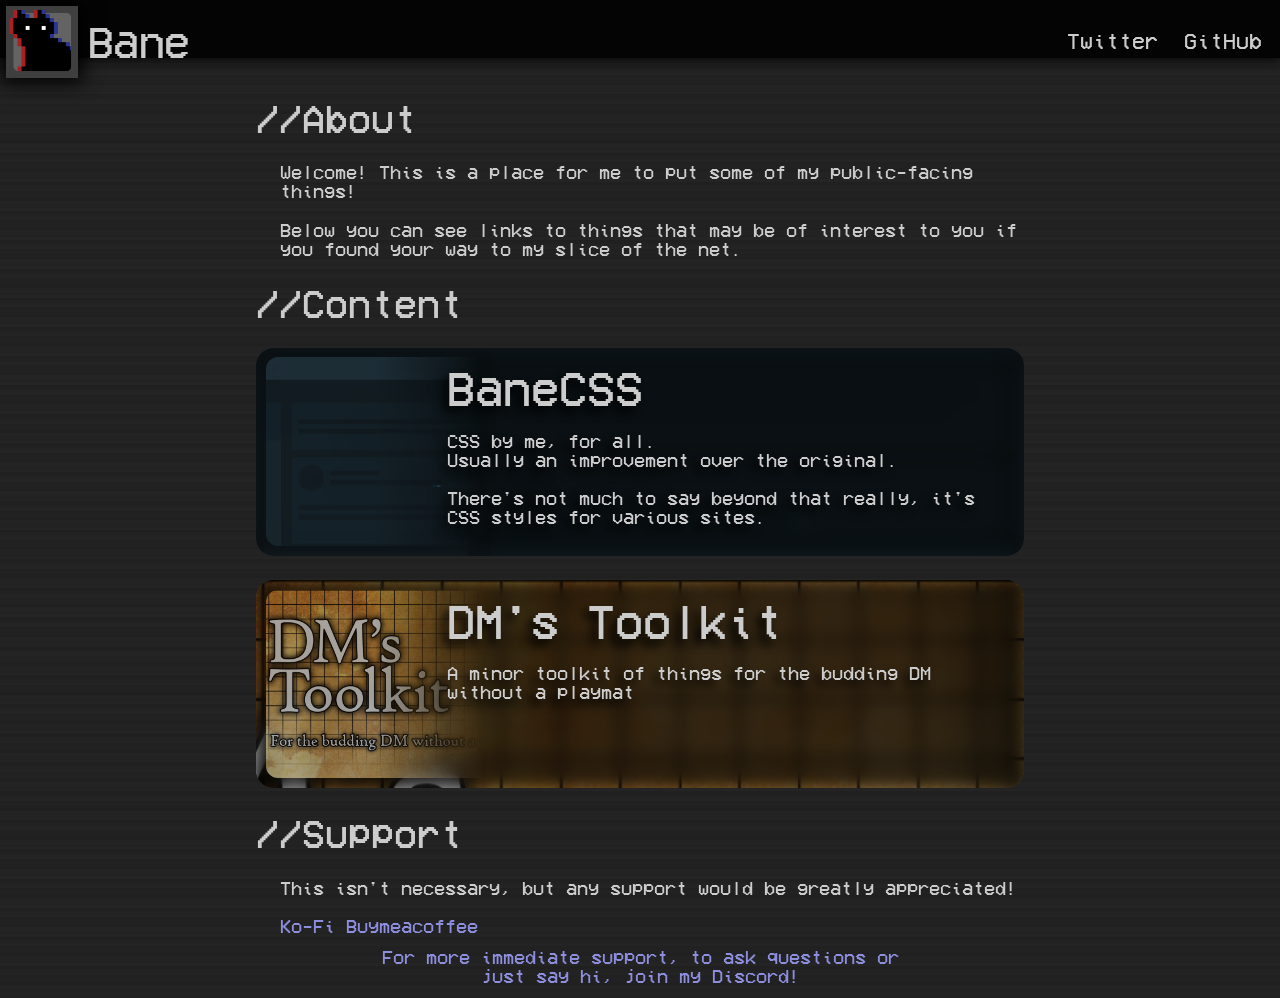
==== commit c2c58164: "Updated Home page with DMT, minor HTML edits" ====
--- a/index.html
+++ b/index.html
@@ -27,8 +27,7 @@
     </div>
 
     <div class="crt">
-        <div class="scan" style="background-image: url(./files/scan.png); background-position: center; background-size: cover;">
-        </div>
+        <div class="scan"></div>
     </div>
     <div class="content">
         <h1 class="separator-title">//About</h1>
@@ -57,6 +56,25 @@
                                 <p>CSS by me, for all.<br>Usually an improvement over the original.</p>
                                 <p>There's not much to say beyond that really, it's CSS styles for various sites.</p>
                                 <a href="./banecss.html">
+                                    <span class="linkSpan"></span>
+                                </a>
+                            </div>
+                        </div>
+                    </div>
+                </div>
+
+                <div class="objectCard">
+                    <div class="objectCardData" style="background-image: url(./files/projects/images/dmtbanner.jpg); background-position: 60% 0; background-size: inherit;">
+                        <div class="objectCardFilter" style="backdrop-filter: brightness(0.25) blur(6px);">
+                            <div class="objectCardImageHolder">
+                                <img loading="lazy" src="./files/projects/images/dmtbanner.jpg"  style="left: -20px"></img>
+                            </div>
+                            <div class="objectCardInfo">
+                                <div class="objectCardHeader">
+                                    <h4 class="objectCardTitle">DM's Toolkit</h4>
+                                </div>
+                                <p>A minor toolkit of things for the budding DM without a playmat</p>
+                                <a href="https://github.com/Jordy3D/DMs_Toolkit">
                                     <span class="linkSpan"></span>
                                 </a>
                             </div>
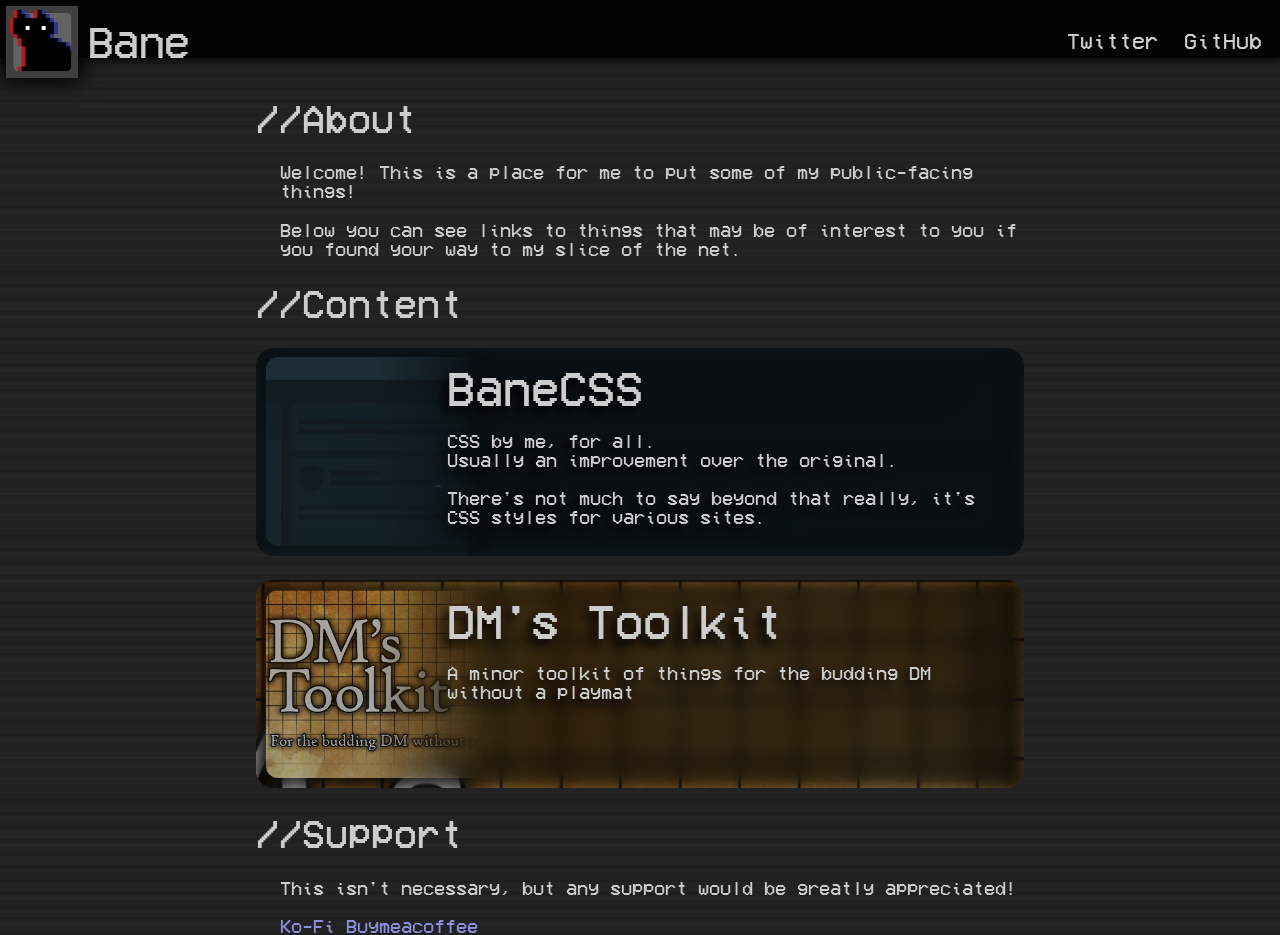
==== commit 59b2c94b: "Updated some pages" ====
--- a/index.html
+++ b/index.html
@@ -112,15 +112,7 @@
                         </div>
                     </div>
                 </div>
-
-                <a href="https://discord.gg/xSgqdeD ">
-                    <div class="discordBody">
-                        <div class="discordContent">
-                            <p>For more immediate support, to ask questions or just say hi, join my Discord!</p>
-                        </div>
-                    </div>
-                </a>
-
+                
             </div>
         </div>
 </body>
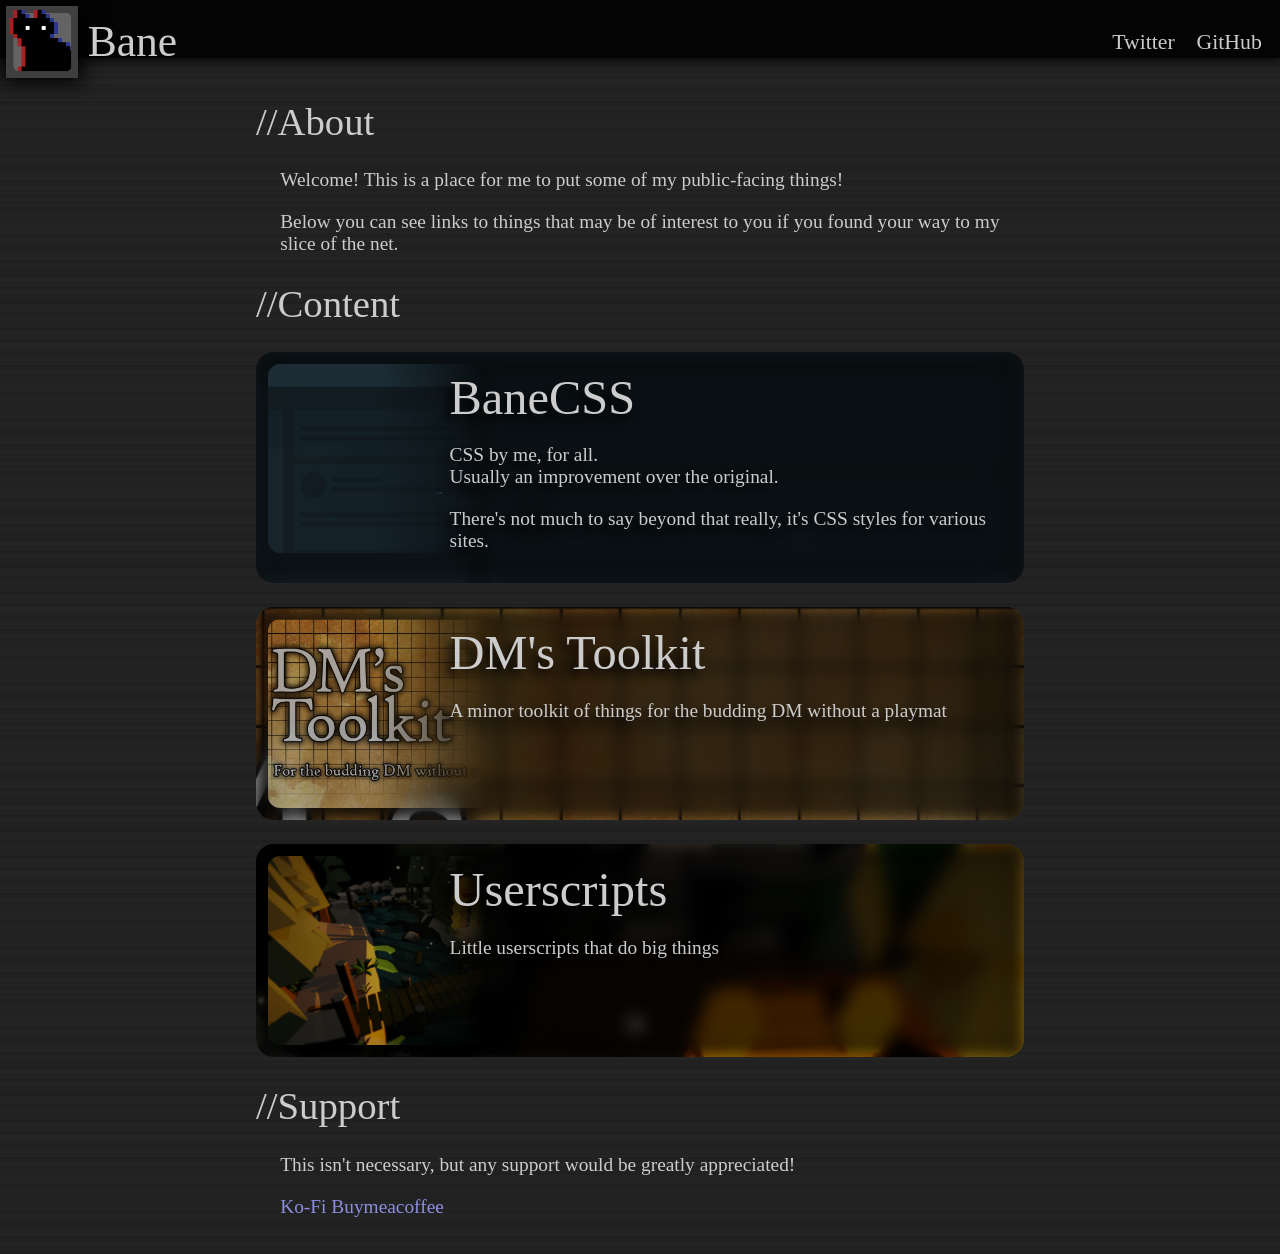
==== commit dc65f80b: "Restructure" ====
--- a/index.html
+++ b/index.html
@@ -3,10 +3,19 @@
 
 <head>
     <meta charset="UTF-8">
-    <link rel="stylesheet" href="./style.css">
+    <link rel="stylesheet" href="./css/style.css">
     <link rel="icon" href="./files/logo.png">
     <title>Bane // Home</title>
 </head>
+<!-- Google tag (gtag.js) -->
+<script async src="https://www.googletagmanager.com/gtag/js?id=G-JSVDE0W9KL"></script>
+<script>
+  window.dataLayer = window.dataLayer || [];
+  function gtag(){dataLayer.push(arguments);}
+  gtag('js', new Date());
+
+  gtag('config', 'G-JSVDE0W9KL');
+</script>
 
 <body>
     <div class="header">
@@ -81,6 +90,25 @@
                         </div>
                     </div>
                 </div>
+
+                <div class="objectCard">
+                    <div class="objectCardData" style="background-image: url(./files/defaultbg.jpg); background-position: 60% 0; background-size: inherit;">
+                        <div class="objectCardFilter" style="backdrop-filter: brightness(0.25) blur(6px);">
+                            <div class="objectCardImageHolder">
+                                <img loading="lazy" src="./files/defaultbg.jpg"  style="left: -20px"></img>
+                            </div>
+                            <div class="objectCardInfo">
+                                <div class="objectCardHeader">
+                                    <h4 class="objectCardTitle">Userscripts</h4>
+                                </div>
+                                <p>Little userscripts that do big things</p>
+                                <a href="./userscripts.html">
+                                    <span class="linkSpan"></span>
+                                </a>
+                            </div>
+                        </div>
+                    </div>
+                </div>
                 <!-- 
             This is where more Cards go. Here's an example one!
              <div class="objectCard">
@@ -103,7 +131,7 @@
 
                 <h1 class="separator-title ">//Support</h1>
 
-                <div class="section ">
+                <div class="section " id="support">
                     <div class="section-content ">
                         <p>This isn't necessary, but any support would be greatly appreciated!</p>
                         <div class="supportLinks ">
--- a/css/style.css
+++ b/css/style.css
@@ -0,0 +1,319 @@
+/* ==========
+Scrollbars
+========== */
+
+::-webkit-scrollbar {
+	width: 10px;
+}
+
+::-webkit-scrollbar-track {
+	background: #fff0;
+}
+
+::-webkit-scrollbar-thumb {
+	background: rgb(48, 47, 47);
+}
+
+::-webkit-scrollbar-thumb:hover {
+	background: #252525;
+}
+/* ==========
+Main Body / General Settings
+========== */
+
+body,
+html {
+	background-image: repeating-linear-gradient(
+		0deg,
+		rgb(32, 32, 32) 0px,
+		rgb(32, 32, 32) 2px,
+		rgb(33, 33, 33) 2px,
+		rgb(33, 33, 33) 4px,
+		rgb(34, 34, 34) 4px,
+		rgb(34, 34, 34) 6px,
+		rgb(33, 33, 33) 6px,
+		rgb(33, 33, 33) 8px,
+		rgb(36, 36, 36) 8px,
+		rgb(36, 36, 36) 10px,
+		rgb(35, 35, 35) 10px,
+		rgb(35, 35, 35) 12px,
+		rgb(33, 33, 33) 12px,
+		rgb(33, 33, 33) 14px,
+		rgb(32, 32, 32) 14px,
+		rgb(32, 32, 32) 16px,
+		rgb(36, 36, 36) 16px,
+		rgb(36, 36, 36) 18px,
+		rgb(34, 34, 34) 18px,
+		rgb(34, 34, 34) 20px,
+		rgb(35, 35, 35) 20px,
+		rgb(35, 35, 35) 22px,
+		rgb(35, 35, 35) 22px,
+		rgb(35, 35, 35) 24px
+	);
+	margin: 0;
+	background-color: #1d1d1d;
+	color: #ccc;
+	zoom: 1.1;
+}
+
+@font-face {
+	font-family: "VCR OSD Mono";
+	src: url("./files/fonts/VCROSDMono.woff") format("woff"),
+		url("./files/fonts/VCR_OSD_MONO_1.001.ttf") format("truetype");
+	font-weight: normal;
+	font-style: normal;
+}
+
+* {
+	font-family: "VCR OSD Mono";
+	font-weight: normal;
+	font-style: normal;
+}
+
+a {
+	color: #8e8edf;
+	text-decoration: none;
+}
+
+.content {
+	width: 60%;
+	margin: 0 auto;
+	min-width: 600px;
+	max-width: 80vw;
+	padding-top: 60px;
+}
+/* ==========
+Header
+========== */
+
+.header {
+	background: #000d !important;
+	display: inline-flex;
+	width: 100%;
+	height: 3em;
+	position: fixed;
+	z-index: 100;
+	/*clip-path: polygon(0 0, 100% 0%, 100% 80%, 0% 100%);*/
+}
+
+.header,
+.logoImg {
+	box-shadow: 0 0 10px 2px #000;
+}
+
+.header > * {
+	display: flex;
+	margin: 5px;
+}
+
+.logo {
+	transform: scale(1.5);
+	transform-origin: 0 0;
+}
+
+.logo h1 {
+	font-size: x-large;
+	margin-left: 5px;
+}
+
+.NavBar {
+	float: right;
+	right: 10px;
+	position: absolute;
+	height: auto;
+	top: 42%;
+	font-size: large;
+	/*transform: rotateZ(-1deg);*/
+}
+
+.NavBar a {
+	float: right;
+	margin-left: 2ch;
+	color: #ccc;
+}
+/* ==========
+Style Cards
+========== */
+
+.objectListContainer {
+	width: 100%;
+}
+
+.objectCardData {
+	background-color: #202020;
+    background-size: contain;
+	border-radius: 15px;
+	min-width: 300px;
+	height: fit-content !important;
+	box-sizing: border-box;
+	color: #ccc;
+	display: flex;
+	margin: 20px 0;
+	padding: 0px 0 0px 0em;
+	/*Shadow*/
+	-webkit-box-shadow: inset 0px 0px 32px 0px rgba(0, 0, 0, 0.5);
+	-moz-box-shadow: inset 0px 0px 32px 0px rgba(0, 0, 0, 0.5);
+	box-shadow: inset 0px 0px 32px 0px rgba(0, 0, 0, 0.5);
+	/* Transitions*/
+	transition: color 200ms;
+}
+
+.objectCardData:hover {
+	color: #fff !important;
+	/* Transitions*/
+	transition: color 200ms;
+}
+
+.objectCardFilter {
+	border-radius: 15px;
+	display: flex;
+	width: 100%;
+	padding: 10px;
+	backdrop-filter: brightness(0.4) blur(8px);
+}
+
+.objectCardImageHolder {
+	background-size: cover;
+	height: 156px;
+	width: 300px;
+	background-position-x: 50%;
+	border-radius: 10px 0 0 10px;
+	margin-right: -150px;
+	-webkit-mask-image: linear-gradient(
+		to right,
+		rgba(0, 0, 0, 0.65) 0%,
+		rgba(0, 0, 0, 0.65) 30%,
+		rgba(0, 0, 0, 0) 60%
+	);
+	mask-image: linear-gradient(
+		to right,
+		rgba(0, 0, 0, 0.65) 0%,
+		rgba(0, 0, 0, 0.65) 30%,
+		rgba(0, 0, 0, 0) 60%
+	);
+	z-index: -100;
+}
+
+.objectCardImageHolder img {
+	height: 156px;
+	width: 300px;
+	left: -70px;
+	position: relative;
+}
+
+.objectCardInfo {
+	width: 100%;
+	padding-right: 20px;
+	text-shadow: -5px 5px 8px black;
+	border-radius: inherit;
+}
+
+.objectCardHeader {
+	padding-top: 5px;
+
+    display: flex;
+    flex-wrap: wrap;
+    flex-direction: column;
+}
+
+.objectCardTitle {
+	font-size: 30pt;
+	display: inline;
+
+    margin: 0;
+}
+
+.objectCardVersion {
+	font-size: 15pt;
+	display: inline;
+    margin: 0;
+}
+
+/* ==========
+Extra content
+========== */
+
+.section-content {
+	margin-left: 20px;
+}
+
+.supportLinks {
+	display: block;
+}
+
+#support {
+	padding-bottom: 30px;
+}
+
+#inProgress {
+	list-style-type: none;
+}
+
+#inProgress li {
+	margin-top: 5px;
+}
+
+.discordContent p {
+	width: 70%;
+	margin: 10px auto;
+	text-align: center;
+}
+
+.linkSpan {
+	position: absolute;
+	width: 100%;
+	height: 100%;
+	top: 0;
+	left: 0;
+	z-index: 1;
+}
+
+/* Resize Support */
+/* if sscreen is smaller than 600px */
+@media screen and (max-width: 800px) {
+	.content {
+		min-width: unset;
+	}
+
+	.column {
+		width: 100%;
+		display: block;
+		margin-bottom: 20px;
+
+		/* 2-wide grid */
+		display: flex;
+		flex-direction: column;
+	}
+
+	.objectCardData {
+		min-width: unset;
+		margin: 10px 0;
+	}
+	.objectCardData > div {
+		flex-direction: column;
+	}
+
+	.objectCardTitle {
+		font-size: 20pt;
+	}
+
+	.objectCardImageHolder {
+		mask-image: none !important;
+		-webkit-mask-image: none !important;
+		border-radius: 1em;
+		overflow: hidden;
+		width: 100%;
+		height: auto;
+	}
+	.objectCardImageHolder img {
+		height: 100%;
+		width: 100%;
+		left: 0 !important;
+		position: relative;
+	}
+}
+
+/* css if image failed to load */
+.objectCardImageHolder > img[src='null'] {
+	display: none;
+}
